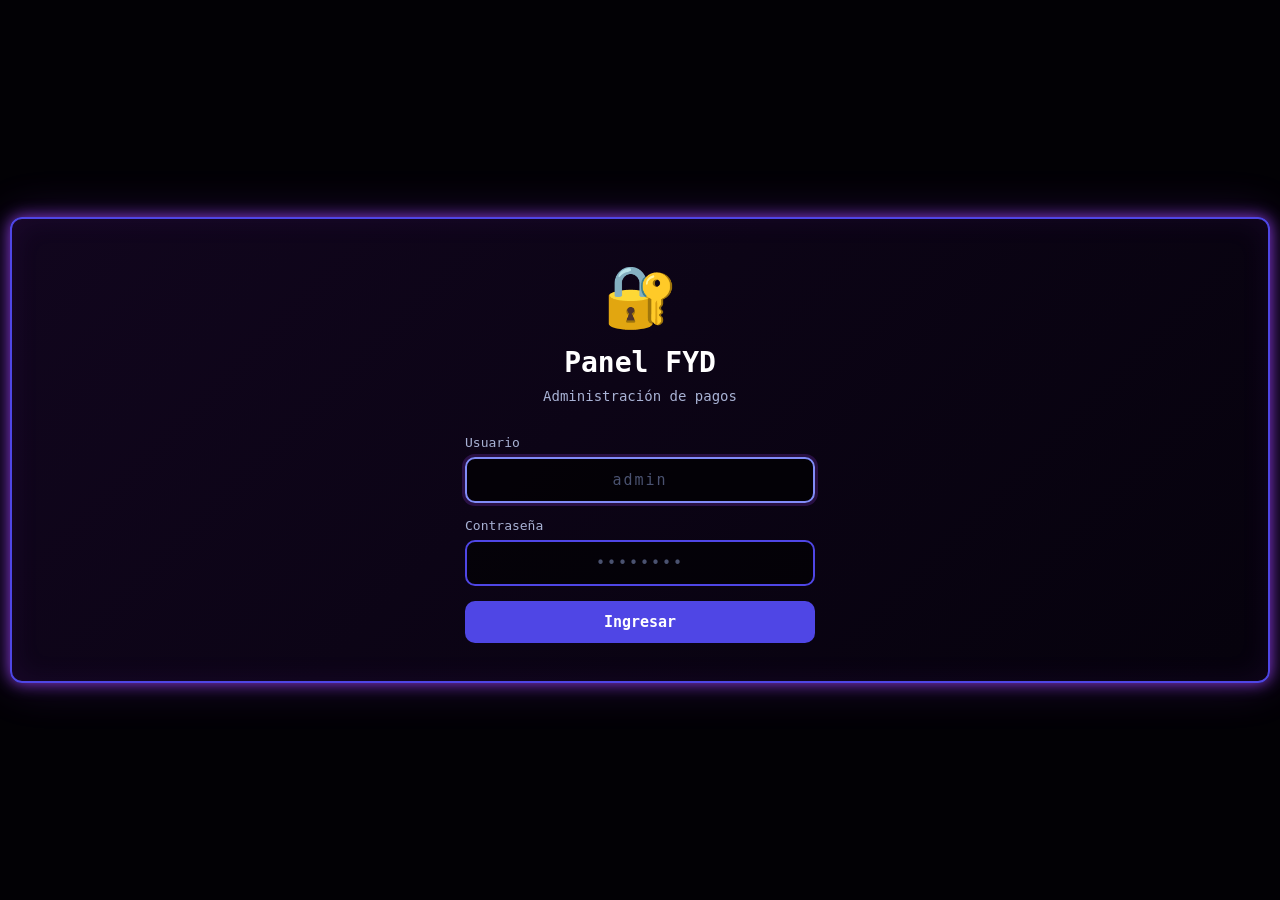
==== admin.html @ f1370318 "Add files via upload" ====
<!DOCTYPE html>
<html lang="es">
<head>
    <meta charset="UTF-8">
    <meta name="viewport" content="width=device-width, initial-scale=1.0">
    <title>Panel FYD - Administración</title>
    <meta name="mobile-web-app-capable" content="yes">
    <style>
        :root {
            --violet: #4f46e5;
            --violet-soft: #818cf8;
            --violet-neon: #4338ca;
            --green: #27A17C;
            --red: #9b1c2e;
            --gold: #ffb530;
            --line: rgba(160, 68, 255, .48);
            --panel: rgba(6, 2, 13, .91);
            --ui-scale: .9;
        }

        .btn-primary {
            background: var(--violet);
            color: #fff;
        }

        .btn-primary:hover {
            transform: translateY(-1px);
            box-shadow: 0 5px 20px rgba(79, 70, 229, 0.4);
        }

        * {
            box-sizing: border-box;
            margin: 0;
            padding: 0;
        }

        body {
            min-height: 100vh;
            margin: 0;
            color: #fff;
            font: 14px/1.3 "Lucida Console", Monaco, monospace;
            background: #020105;
            display: flex;
            justify-content: center;
            align-items: center;
            padding: 10px;
        }

        .container {
            max-width: 1600px;
            width: 100%;
            padding: 0;
            display: flex;
            align-items: center;
            transition: all 0.3s ease;
        }

        .panel-principal {
            position: relative;
            width: 100%;
            padding: 18px 22px 18px 22px;
            background: linear-gradient(135deg, rgba(18, 6, 31, .95), var(--panel));
            border: 2px solid var(--violet);
            border-radius: 12px;
            box-shadow: 0 0 16px rgba(160, 68, 255, .85), 0 0 48px rgba(160, 68, 255, .2), inset 0 0 30px rgba(160, 68, 255, .08);
            transition: all 0.3s ease;
        }

        .panel-inner {
            padding: 0;
            margin: 0;
            width: 100%;
            display: flex;
            flex-direction: column;
        }

        /* ============================================
           LOGIN
        ============================================ */
        #loginScreen {
            display: flex;
            flex-direction: column;
            align-items: center;
            justify-content: center;
            min-height: 400px;
            padding: 20px;
        }

        #loginScreen .logo {
            font-size: 60px;
            margin-bottom: 10px;
        }

        #loginScreen h1 {
            color: #fff;
            font-size: 28px;
            margin-bottom: 5px;
        }

        #loginScreen .subtitle {
            color: #a8b2d4;
            font-size: 14px;
            margin-bottom: 30px;
        }

        #loginForm {
            width: 100%;
            max-width: 350px;
        }

        #loginForm .form-group {
            margin-bottom: 15px;
        }

        #loginForm label {
            display: block;
            color: #a8b2d4;
            font-size: 13px;
            margin-bottom: 5px;
        }

        #loginForm input {
            width: 100%;
            padding: 12px 16px;
            background: rgba(0, 0, 0, .6);
            border: 2px solid var(--violet);
            border-radius: 10px;
            color: #fff;
            font: 15px "Lucida Console", Monaco, monospace;
            outline: none;
            transition: all .3s;
            text-align: center;
            letter-spacing: 2px;
        }

        #loginForm input:focus {
            border-color: var(--violet-soft);
            box-shadow: 0 0 0 3px rgba(160, 68, 255, .2);
            background: rgba(0, 0, 0, .7);
        }

        #loginForm input::placeholder {
            color: #4a5270;
        }

        #loginForm .btn-login {
            width: 100%;
            padding: 12px;
            background: var(--violet);
            border: none;
            color: #fff;
            font: 15px "Lucida Console", Monaco, monospace;
            cursor: pointer;
            border-radius: 10px;
            transition: all .2s;
            font-weight: 600;
        }

        #loginForm .btn-login:hover {
            transform: translateY(-2px);
            box-shadow: 0 5px 20px rgba(160, 68, 255, .3);
        }

        #loginForm .btn-login:disabled {
            opacity: 0.6;
            cursor: not-allowed;
            transform: none;
        }

        #loginError {
            color: var(--red);
            font-size: 14px;
            margin-top: 10px;
            display: none;
            text-align: center;
        }

        #loginLoading {
            color: var(--violet-soft);
            font-size: 14px;
            margin-top: 10px;
            display: none;
            text-align: center;
        }

        /* ============================================
           HEADER - APP
        ============================================ */
        #appScreen {
            display: none;
        }

        .app-header {
            display: flex;
            justify-content: space-between;
            align-items: center;
            padding-bottom: 12px;
            border-bottom: 1px solid var(--line);
            margin-bottom: 12px;
            flex-wrap: wrap;
            gap: 8px;
        }

        .app-header .left {
            display: flex;
            align-items: center;
            gap: 12px;
        }

        .app-header .left .logo-small {
            font-size: 26px;
        }

        .app-header .left h1 {
            color: #fff;
            font-size: 18px;
        }

        .app-header .left .badge {
            background: var(--violet);
            color: white;
            padding: 1px 10px;
            border-radius: 20px;
            font-size: 11px;
        }

        .app-header .right {
            display: flex;
            align-items: center;
            gap: 12px;
        }

        .app-header .right .admin-name {
            color: #a8b2d4;
            font-size: 13px;
        }

        .app-header .right .btn-logout {
            background: rgba(255, 255, 255, 0.05);
            color: #a8b2d4;
            border: 1px solid var(--line);
            padding: 6px 14px;
            border-radius: 6px;
            cursor: pointer;
            font-family: "Lucida Console", Monaco, monospace;
            font-size: 12px;
            transition: all 0.3s;
        }

        .app-header .right .btn-logout:hover {
            background: rgba(255, 117, 111, 0.1);
            border-color: var(--red);
            color: var(--red);
        }

        .app-header .right .status {
            display: flex;
            align-items: center;
            gap: 5px;
            font-size: 12px;
            color: #4a5270;
        }

        .app-header .right .status .dot {
            width: 7px;
            height: 7px;
            border-radius: 50%;
            display: inline-block;
        }

        .app-header .right .status .dot.online {
            background: var(--green);
        }

        .app-header .right .status .dot.offline {
            background: var(--red);
        }

        .app-header .right .refresh-btn {
            background: none;
            border: none;
            color: var(--violet-soft);
            font-size: 18px;
            cursor: pointer;
            transition: transform 0.3s;
        }

        .app-header .right .refresh-btn:hover {
            transform: rotate(180deg);
        }

        /* ============================================
           ESTADÍSTICAS - FILA SUPERIOR
        ============================================ */
        .stats-row {
            display: grid;
            grid-template-columns: repeat(6, 1fr);
            gap: 10px;
            margin-bottom: 14px;
        }

        .stat-card {
            background: rgba(0, 0, 0, 0.3);
            padding: 8px 12px;
            border-radius: 8px;
            border: 1px solid rgba(160, 68, 255, 0.08);
            display: flex;
            justify-content: space-between;
            align-items: center;
        }

        .stat-card .stat-label {
            color: #4a5270;
            font-size: 11px;
        }

        .stat-card .stat-value {
            font-size: 16px;
            font-weight: 700;
            color: #fff;
        }

        .stat-card .stat-value.blue {
            color: var(--violet-soft);
        }

        .stat-card .stat-value.green {
            color: var(--green);
        }

        .stat-card .stat-value.red {
            color: var(--red);
        }

        .stat-card .stat-value.gold {
            color: var(--gold);
        }

        /* ============================================
           GRID DE PANELES (3 COLUMNAS)
        ============================================ */
        .dashboard {
            display: grid;
            grid-template-columns: 1fr 1fr 1fr;
            gap: 12px;
            min-height: 400px;
        }

        .panel {
            background: rgba(26, 31, 51, 0.6);
            border: 1px solid var(--line);
            border-radius: 10px;
            display: flex;
            flex-direction: column;
            overflow: hidden;
            backdrop-filter: blur(4px);
        }

        .panel-header {
            padding: 10px 14px;
            border-bottom: 1px solid var(--line);
            display: flex;
            justify-content: space-between;
            align-items: center;
            background: rgba(0, 0, 0, 0.3);
        }

        .panel-header h3 {
            color: var(--violet-soft);
            font-size: 12px;
            text-transform: uppercase;
            letter-spacing: 0.8px;
            font-weight: 600;
        }

        .panel-header .count {
            background: rgba(160, 68, 255, 0.15);
            color: var(--violet-soft);
            padding: 1px 10px;
            border-radius: 20px;
            font-size: 11px;
        }

        .panel-header .count.pendiente {
            background: rgba(155, 28, 46, 0.2);
            color: var(--red);
        }

        .panel-header .count.verificado {
            background: rgba(39, 161, 124, 0.2);
            color: var(--green);
        }

        .panel-header .count.rechazado {
            background: rgba(155, 28, 46, 0.15);
            color: var(--red);
        }

        .panel-body {
            flex: 1;
            overflow-y: auto;
            padding: 10px;
            max-height: 480px;
        }

        .panel-body::-webkit-scrollbar {
            width: 4px;
        }

        .panel-body::-webkit-scrollbar-track {
            background: rgba(255, 255, 255, 0.05);
            border-radius: 2px;
        }

        .panel-body::-webkit-scrollbar-thumb {
            background: var(--violet);
            border-radius: 2px;
        }

        /* ============================================
           TARJETAS DE REPORTES
        ============================================ */
        .report-card {
            background: rgba(0, 0, 0, 0.3);
            border-radius: 8px;
            padding: 8px 12px;
            margin-bottom: 8px;
            border-left: 3px solid var(--violet);
            transition: all 0.2s;
            font-size: 13px;
        }

        .report-card:hover {
            transform: translateX(3px);
            border-color: var(--violet-soft);
            background: rgba(0, 0, 0, 0.5);
        }

        .report-card.verified {
            border-left-color: var(--green);
            opacity: 0.85;
        }

        .report-card.rejected {
            border-left-color: var(--red);
            opacity: 0.85;
        }

        .report-card .row {
            display: flex;
            justify-content: space-between;
            align-items: center;
            margin-bottom: 2px;
        }

        .report-card .label {
            color: #4a5270;
            font-size: 10px;
            text-transform: uppercase;
            letter-spacing: 0.5px;
        }

        .report-card .value {
            color: #fff;
            font-size: 13px;
            font-weight: 500;
        }

        .report-card .value.monto {
            color: var(--gold);
        }

        .report-card .value.monto-verde {
            color: var(--green);
        }

        .report-card .value.id {
            font-size: 10px;
            color: #4a5270;
            font-weight: 300;
        }

        .report-card .whatsapp-link {
            display: inline-block;
            margin-left: 6px;
            text-decoration: none;
            vertical-align: middle;
            transition: transform 0.2s;
        }

        .report-card .whatsapp-link:hover {
            transform: scale(1.15);
        }

        .report-card .whatsapp-link img {
            width: 16px;
            height: 16px;
            display: inline-block;
            vertical-align: middle;
            border-radius: 3px;
            filter: invert(1);
        }

        .report-card .actions {
            margin-top: 6px;
            display: flex;
            gap: 6px;
            flex-wrap: wrap;
        }

        .btn {
            padding: 4px 12px;
            border: none;
            border-radius: 5px;
            font-size: 11px;
            font-weight: 600;
            cursor: pointer;
            font-family: "Lucida Console", Monaco, monospace;
            transition: all 0.2s;
        }

        .btn-success {
            background: var(--green);
            color: #fff;
        }

        .btn-success:hover {
            transform: translateY(-1px);
            box-shadow: 0 4px 15px rgba(39, 161, 124, 0.4);
        }

        .btn-danger {
            background: var(--red);
            color: #fff;
        }

        .btn-danger:hover {
            transform: translateY(-1px);
            box-shadow: 0 4px 15px rgba(155, 28, 46, 0.4);
        }

        .btn-sm {
            padding: 3px 10px;
            font-size: 10px;
        }

        /* ============================================
           EMPTY STATE
        ============================================ */
        .empty-state {
            text-align: center;
            padding: 30px 15px;
            color: #4a5270;
        }

        .empty-state .icon {
            font-size: 32px;
            margin-bottom: 8px;
        }

        .empty-state p {
            font-size: 13px;
        }

        /* ============================================
           LOADER
        ============================================ */
        .loader {
            text-align: center;
            padding: 25px;
            color: #4a5270;
            font-size: 13px;
        }

        .loader::after {
            content: '';
            display: inline-block;
            width: 16px;
            height: 16px;
            border: 2px solid var(--line);
            border-top: 2px solid var(--violet);
            border-radius: 50%;
            animation: spin 0.8s linear infinite;
            margin-left: 8px;
            vertical-align: middle;
        }

        @keyframes spin {
            0% { transform: rotate(0deg); }
            100% { transform: rotate(360deg); }
        }

        /* ============================================
           TOAST
        ============================================ */
        .toast-container {
            position: fixed;
            bottom: 20px;
            right: 20px;
            z-index: 9999;
            display: flex;
            flex-direction: column;
            gap: 8px;
        }

        .toast {
            background: rgba(15, 12, 28, 0.95);
            color: #fff;
            padding: 10px 20px;
            border-radius: 8px;
            border: 1px solid var(--line);
            box-shadow: 0 10px 30px rgba(0,0,0,0.5);
            animation: slideIn 0.3s ease;
            max-width: 320px;
            font-size: 13px;
            backdrop-filter: blur(10px);
        }

        .toast.success {
            border-left: 4px solid var(--green);
        }

        .toast.error {
            border-left: 4px solid var(--red);
        }

        .toast.info {
            border-left: 4px solid var(--violet);
        }

        @keyframes slideIn {
            from { opacity: 0; transform: translateX(20px); }
            to { opacity: 1; transform: translateX(0); }
        }

        /* ============================================
           MODAL PARA COMPROBANTE
        ============================================ */
        .modal-comprobante {
            position: fixed;
            top: 0;
            left: 0;
            width: 100%;
            height: 100%;
            background: rgba(0, 0, 0, 0.9);
            display: none;
            justify-content: center;
            align-items: center;
            z-index: 99999;
            padding: 20px;
            backdrop-filter: blur(10px);
        }

        .modal-comprobante.active {
            display: flex;
            animation: fadeInModal 0.3s ease;
        }

        @keyframes fadeInModal {
            from { opacity: 0; transform: scale(0.95); }
            to { opacity: 1; transform: scale(1); }
        }

        .modal-comprobante .modal-content {
            max-width: 90%;
            max-height: 90%;
            border-radius: 12px;
            border: 2px solid var(--violet);
            box-shadow: 0 0 60px rgba(160, 68, 255, 0.3);
            background: #151928;
            padding: 16px;
            position: relative;
        }

        .modal-comprobante .modal-content img {
            max-width: 100%;
            max-height: 80vh;
            border-radius: 8px;
            display: block;
        }

        .modal-comprobante .modal-close {
            position: absolute;
            top: -12px;
            right: -12px;
            width: 34px;
            height: 34px;
            background: var(--red);
            border: none;
            border-radius: 50%;
            color: white;
            font-size: 18px;
            cursor: pointer;
            font-family: "Lucida Console", Monaco, monospace;
            transition: all 0.2s;
            display: flex;
            align-items: center;
            justify-content: center;
        }

        .modal-comprobante .modal-close:hover {
            transform: scale(1.1);
            box-shadow: 0 0 20px rgba(155, 28, 46, 0.4);
        }

        .modal-comprobante .modal-info {
            color: #a8b2d4;
            font-size: 11px;
            text-align: center;
            padding: 6px 0 0 0;
            border-top: 1px solid var(--line);
            margin-top: 8px;
        }

        /* ============================================
           RESPONSIVE
        ============================================ */
        @media (max-width: 1200px) {
            .stats-row {
                grid-template-columns: repeat(3, 1fr);
            }
            .dashboard {
                grid-template-columns: 1fr 1fr;
            }
        }

        @media (max-width: 900px) {
            .dashboard {
                grid-template-columns: 1fr;
            }
            .stats-row {
                grid-template-columns: repeat(2, 1fr);
            }
        }

        @media (max-width: 768px) {
            .container {
                padding: 0;
            }
            .panel-principal {
                padding: 12px;
                border-radius: 10px;
            }
            .app-header {
                flex-direction: column;
                align-items: stretch;
                gap: 8px;
            }
            .app-header .right {
                justify-content: space-between;
                flex-wrap: wrap;
            }
            #loginScreen .logo {
                font-size: 40px;
            }
            #loginScreen h1 {
                font-size: 22px;
            }
            .stats-row {
                grid-template-columns: repeat(2, 1fr);
                gap: 6px;
            }
            .stat-card {
                padding: 6px 10px;
            }
            .stat-card .stat-value {
                font-size: 14px;
            }
            .stat-card .stat-label {
                font-size: 10px;
            }
        }

        @media (max-width: 480px) {
            .panel-principal {
                padding: 8px;
            }
            .panel-body {
                max-height: 350px;
                padding: 6px;
            }
            .report-card {
                padding: 6px 10px;
                font-size: 12px;
            }
            .report-card .row {
                flex-wrap: wrap;
                gap: 2px;
            }
            .stats-row {
                grid-template-columns: repeat(2, 1fr);
            }
            .stat-card .stat-value {
                font-size: 13px;
            }
            .app-header .right .status {
                font-size: 11px;
            }
        }
    </style>
</head>
<body>

    <div class="container">
        <div class="panel-principal">
            <div class="panel-inner">
                <!-- ==========================================
                PANTALLA DE LOGIN
                ========================================== -->
                <div id="loginScreen">
                    <div class="logo">🔐</div>
                    <h1>Panel FYD</h1>
                    <p class="subtitle">Administración de pagos</p>

                    <form id="loginForm" onsubmit="return handleLogin(event)">
                        <div class="form-group">
                            <label for="loginUser">Usuario</label>
                            <input type="text" id="loginUser" placeholder="admin" required autofocus>
                        </div>
                        <div class="form-group">
                            <label for="loginPass">Contraseña</label>
                            <input type="password" id="loginPass" placeholder="••••••••" required>
                        </div>
                        <button type="submit" class="btn-login" id="loginBtn">Ingresar</button>
                        <div id="loginError">❌ Usuario o contraseña incorrectos</div>
                        <div id="loginLoading">⏳ Verificando credenciales...</div>
                    </form>
                </div>

                <!-- ==========================================
                PANTALLA PRINCIPAL
                ========================================== -->
                <div id="appScreen">
                    <!-- Header -->
                    <div class="app-header">
                        <div class="left">
                            <span class="logo-small">💰</span>
                            <h1>Panel FYD</h1>
                            <span class="badge">Admin</span>
                        </div>
                        <div class="right">
                            <span class="admin-name" id="adminName">👤 Administrador</span>
                            <span class="status">
                                <span class="dot online" id="statusDot"></span>
                                <span id="statusText">Conectado</span>
                            </span>
                            <button class="refresh-btn" onclick="cargarDatos()" title="Actualizar">🔄</button>
                            <button class="btn-logout" onclick="logout()">Salir</button>
                        </div>
                    </div>

                    <!-- Estadísticas - Fila superior -->
                    <div class="stats-row" id="statsRow">
                        <div class="stat-card">
                            <span class="stat-label">📊 Reportes</span>
                            <span class="stat-value blue" id="sTotal">0</span>
                        </div>
                        <div class="stat-card">
                            <span class="stat-label">⏳ Pendientes</span>
                            <span class="stat-value red" id="sPendientes">0</span>
                        </div>
                        <div class="stat-card">
                            <span class="stat-label">✅ Verificados</span>
                            <span class="stat-value green" id="sVerificados">0</span>
                        </div>
                        <div class="stat-card">
                            <span class="stat-label">❌ Rechazados</span>
                            <span class="stat-value red" id="sRechazados">0</span>
                        </div>
                        <div class="stat-card">
                            <span class="stat-label">💰 Monto verificado</span>
                            <span class="stat-value gold" id="sMontoVerificado">$0</span>
                        </div>
                        <div class="stat-card">
                            <span class="stat-label">📈 Tasa</span>
                            <span class="stat-value" style="color:var(--gold);" id="sTasa">0%</span>
                        </div>
                    </div>

                    <!-- Dashboard 3 paneles -->
                    <div class="dashboard">
                        <!-- Panel 1: Pendientes -->
                        <div class="panel">
                            <div class="panel-header">
                                <h3>⏳ Pendientes</h3>
                                <span class="count pendiente" id="pendientesCount">0</span>
                            </div>
                            <div class="panel-body" id="pendientesList">
                                <div class="loader">Cargando...</div>
                            </div>
                        </div>

                        <!-- Panel 2: Verificados -->
                        <div class="panel">
                            <div class="panel-header">
                                <h3>✅ Verificados</h3>
                                <span class="count verificado" id="verificadosCount">0</span>
                            </div>
                            <div class="panel-body" id="verificadosList">
                                <div class="loader">Cargando...</div>
                            </div>
                        </div>

                        <!-- Panel 3: Rechazados -->
                        <div class="panel">
                            <div class="panel-header">
                                <h3>❌ Rechazados</h3>
                                <span class="count rechazado" id="rechazadosCount">0</span>
                            </div>
                            <div class="panel-body" id="rechazadosList">
                                <div class="loader">Cargando...</div>
                            </div>
                        </div>
                    </div>
                </div>
            </div>
        </div>
    </div>

    <!-- Modal para comprobante -->
    <div class="modal-comprobante" id="modalComprobante" onclick="cerrarComprobante(event)">
        <div class="modal-content" onclick="event.stopPropagation()">
            <button class="modal-close" onclick="cerrarComprobante()">✕</button>
            <img id="modalImagen" src="" alt="Comprobante">
            <div class="modal-info" id="modalInfo">Cargando comprobante...</div>
        </div>
    </div>

    <!-- Toast Container -->
    <div class="toast-container" id="toastContainer"></div>

    <script>
        // ============================================
        // CONFIGURACIÓN
        // ============================================
        const URL_LOGIN = 'https://carover0.xyz/api/login_deudabot.php';
        const URL_REPORTES = 'https://carover0.xyz/api/reportes.json';
        const URL_VERIFICADOS = 'https://carover0.xyz/api/verificados.json';
        const URL_RECHAZADOS = 'https://carover0.xyz/api/rechazados.json';
        const URL_GUARDAR = 'https://carover0.xyz/api/guardar_verificado.php';
        const URL_GUARDAR_RECHAZADO = 'https://carover0.xyz/api/guardar_rechazado.php';


        // ============================================
        // ESTADO
        // ============================================
        let token = localStorage.getItem('fyd_token') || '';
        let usuarioActual = null;
        let reportesCache = [];
        let verificadosCache = [];
        let rechazadosCache = [];
        let intervaloAutoRefresh = null;

        // ============================================
        // FUNCIONES DE UTILIDAD
        // ============================================
        function limpiarMonto(monto) {
            if (!monto) return 0;
            if (typeof monto === 'number') return monto;
            let montoStr = String(monto).replace(/[^0-9.]/g, '');
            return parseFloat(montoStr) || 0;
        }

        function formatMonto(monto) {
            return '$' + Number(monto).toLocaleString('es-AR', { minimumFractionDigits: 0 });
        }

        function generarID(dni, monto, fecha) {
            const str = `${dni}|${monto}|${fecha}`;
            let hash = 0;
            for (let i = 0; i < str.length; i++) {
                hash = ((hash << 5) - hash) + str.charCodeAt(i);
                hash = hash & hash;
            }
            return 'FYD-' + Math.abs(hash).toString(16).substring(0, 8).toUpperCase();
        }

        function mostrarToast(mensaje, tipo = 'info') {
            const container = document.getElementById('toastContainer');
            const toast = document.createElement('div');
            toast.className = `toast ${tipo}`;
            toast.textContent = mensaje;
            container.appendChild(toast);
            setTimeout(() => {
                toast.style.opacity = '0';
                toast.style.transform = 'translateX(20px)';
                setTimeout(() => toast.remove(), 300);
            }, 3000);
        }

        // ============================================
        // LOGIN / LOGOUT
        // ============================================
        async function handleLogin(e) {
            e.preventDefault();

            const user = document.getElementById('loginUser').value.trim();
            const pass = document.getElementById('loginPass').value.trim();
            const btn = document.getElementById('loginBtn');
            const errorDiv = document.getElementById('loginError');
            const loadingDiv = document.getElementById('loginLoading');

            if (!user || !pass) {
                errorDiv.textContent = '❌ Ingresa usuario y contraseña';
                errorDiv.style.display = 'block';
                return false;
            }

            btn.disabled = true;
            btn.textContent = '⏳ Verificando...';
            loadingDiv.style.display = 'block';
            errorDiv.style.display = 'none';

            try {
                const response = await fetch(URL_LOGIN, {
                    method: 'POST',
                    headers: { 'Content-Type': 'application/json' },
                    body: JSON.stringify({ user, pass })
                });

                const data = await response.json();

                if (data.success) {
                    token = data.token;
                    usuarioActual = data.user;

                    localStorage.setItem('fyd_token', token);
                    localStorage.setItem('fyd_user', usuarioActual);

                    document.getElementById('loginScreen').style.display = 'none';
                    document.getElementById('appScreen').style.display = 'block';
                    document.getElementById('adminName').textContent = `👤 ${usuarioActual}`;

                    mostrarToast(`✅ Bienvenido ${usuarioActual}`, 'success');
                    cargarDatos();
                    iniciarAutoRefresh(30);
                } else {
                    errorDiv.textContent = '❌ ' + (data.error || 'Credenciales incorrectas');
                    errorDiv.style.display = 'block';
                    document.getElementById('loginPass').value = '';
                    document.getElementById('loginPass').focus();
                }
            } catch (error) {
                errorDiv.textContent = '❌ Error de conexión con el servidor';
                errorDiv.style.display = 'block';
            } finally {
                btn.disabled = false;
                btn.textContent = 'Ingresar';
                loadingDiv.style.display = 'none';
            }

            return false;
        }

        function logout() {
            if (confirm('¿Cerrar sesión?')) {
                localStorage.removeItem('fyd_token');
                localStorage.removeItem('fyd_user');
                token = '';
                usuarioActual = null;
                if (intervaloAutoRefresh) clearInterval(intervaloAutoRefresh);
                document.getElementById('appScreen').style.display = 'none';
                document.getElementById('loginScreen').style.display = 'flex';
                document.getElementById('loginPass').value = '';
                document.getElementById('loginUser').value = '';
                document.getElementById('loginUser').focus();
                mostrarToast('🔒 Sesión cerrada', 'info');
            }
        }

        // ============================================
        // CARGAR DATOS
        // ============================================
        async function cargarDatos() {
            const statusText = document.getElementById('statusText');
            const statusDot = document.getElementById('statusDot');

            statusText.textContent = 'Cargando...';
            statusDot.className = 'dot offline';

            try {
                const [reportesRes, verificadosRes, rechazadosRes] = await Promise.all([
                    fetch(URL_REPORTES + '?t=' + Date.now()),
                    fetch(URL_VERIFICADOS + '?t=' + Date.now()),
                    fetch(URL_RECHAZADOS + '?t=' + Date.now())
                ]);

                if (!reportesRes.ok || !verificadosRes.ok || !rechazadosRes.ok) {
                    throw new Error('Error al cargar datos');
                }

                const reportes = await reportesRes.json();
                const verificados = await verificadosRes.json();
                const rechazados = await rechazadosRes.json();

                reportesCache = (reportes || []).map(r => ({
                    ...r,
                    monto: limpiarMonto(r.monto),
                    operacion: r.operacion || generarID(r.dni, r.monto, r.fecha)
                }));

                verificadosCache = verificados || [];
                rechazadosCache = rechazados || [];

                renderizarPendientes();
                renderizarVerificados();
                renderizarRechazados();
                renderizarEstadisticas();

                statusText.textContent = 'Conectado';
                statusDot.className = 'dot online';

            } catch (error) {
                console.error('Error:', error);
                statusText.textContent = 'Error';
                statusDot.className = 'dot offline';
                mostrarToast('Error al cargar datos: ' + error.message, 'error');
            }
        }

        // ============================================
        // RENDERIZAR ESTADÍSTICAS (FILA SUPERIOR)
        // ============================================
        function renderizarEstadisticas() {
            const pendientes = reportesCache.filter(r => r.estado !== 'verificado' && r.estado !== 'rechazado');

            document.getElementById('sTotal').textContent = reportesCache.length;
            document.getElementById('sPendientes').textContent = pendientes.length;
            document.getElementById('sVerificados').textContent = verificadosCache.length;
            document.getElementById('sRechazados').textContent = rechazadosCache.length;

            const totalVerificado = verificadosCache.reduce((sum, r) => sum + (r.monto || 0), 0);
            document.getElementById('sMontoVerificado').textContent = formatMonto(totalVerificado);

            const tasa = reportesCache.length > 0 ? Math.round((verificadosCache.length / reportesCache.length) * 100) : 0;
            document.getElementById('sTasa').textContent = tasa + '%';
        }

        // ============================================
        // RENDERIZAR PENDIENTES
        // ============================================
        function renderizarPendientes() {
            const container = document.getElementById('pendientesList');
            const count = document.getElementById('pendientesCount');

            const pendientes = reportesCache.filter(r => r.estado !== 'verificado' && r.estado !== 'rechazado');

            count.textContent = pendientes.length;

            if (pendientes.length === 0) {
                container.innerHTML = `
                    <div class="empty-state">
                        <div class="icon">✅</div>
                        <p>No hay reportes pendientes</p>
                    </div>
                `;
                return;
            }

            container.innerHTML = pendientes.map(r => {
                const telefono = r.whatsapp || '';
                const telefonoLimpio = telefono.replace(/\D/g, '');
                const whatsappLink = telefonoLimpio.length >= 6 ? `https://wa.me/${telefonoLimpio}` : '#';
                const tieneComprobante = r.comprobante && r.comprobante.length > 0;

                return `
                    <div class="report-card">
                        <div class="row">
                            <span class="label">👤 Usuario</span>
                            <span class="value">${r.nombre || 'N/A'}</span>
                        </div>
                        <div class="row">
                            <span class="label">📌 DNI</span>
                            <span class="value">${r.dni || 'N/A'}</span>
                        </div>
                        <div class="row">
                            <span class="label">📱 Teléfono</span>
                            <span class="value">
                                ${telefono || 'N/A'}
                                ${telefonoLimpio.length >= 6 ? `
                                    <a href="${whatsappLink}" target="_blank" class="whatsapp-link" title="WhatsApp">
                                        <img src="https://cdn.jsdelivr.net/npm/simple-icons@v9/icons/whatsapp.svg" alt="WhatsApp">
                                    </a>
                                ` : ''}
                            </span>
                        </div>
                        <div class="row">
                            <span class="label">💰 Monto</span>
                            <span class="value monto">${formatMonto(r.monto)}</span>
                        </div>
                        <div class="row">
                            <span class="label">📎 Comp.</span>
                            <span class="value">
                                ${tieneComprobante ? `
                                    <button class="btn btn-primary btn-sm" onclick="verComprobante('${r.comprobante}', '${r.nombre || 'N/A'}', '${r.dni || 'N/A'}', ${r.monto || 0})">
                                        Ver
                                    </button>
                                ` : 'Sin adjunto'}
                            </span>
                        </div>
                        <div class="actions">
                            <button class="btn btn-success btn-sm" onclick="verificarPago('${r.dni}', '${r.operacion || ''}')">
                                Verificar
                            </button>
                            <button class="btn btn-danger btn-sm" onclick="rechazarPago('${r.dni}', '${r.operacion || ''}')">
                                Rechazar
                            </button>
                        </div>
                    </div>
                `;
            }).join('');
        }

        // ============================================
        // RENDERIZAR VERIFICADOS
        // ============================================
        function renderizarVerificados() {
            const container = document.getElementById('verificadosList');
            const count = document.getElementById('verificadosCount');

            count.textContent = verificadosCache.length;

            if (verificadosCache.length === 0) {
                container.innerHTML = `
                    <div class="empty-state">
                        <div class="icon">📭</div>
                        <p>No hay pagos verificados</p>
                    </div>
                `;
                return;
            }

            const ultimos = verificadosCache.slice(-30).reverse();
            container.innerHTML = ultimos.map(r => {
                const telefono = r.whatsapp || '';
                const telefonoLimpio = telefono.replace(/\D/g, '');
                const whatsappLink = telefonoLimpio.length >= 6 ? `https://wa.me/${telefonoLimpio}` : '#';

                return `
                    <div class="report-card verified">
                        <div class="row">
                            <span class="label">👤 Usuario</span>
                            <span class="value">${r.nombre || 'N/A'}</span>
                        </div>
                        <div class="row">
                            <span class="label">📌 DNI</span>
                            <span class="value">${r.dni || 'N/A'}</span>
                        </div>
                        <div class="row">
                            <span class="label">📱 Teléfono</span>
                            <span class="value">
                                ${telefono || 'N/A'}
                                ${telefonoLimpio.length >= 6 ? `
                                    <a href="${whatsappLink}" target="_blank" class="whatsapp-link" title="WhatsApp">
                                        <img src="https://cdn.jsdelivr.net/npm/simple-icons@v9/icons/whatsapp.svg" alt="WhatsApp">
                                    </a>
                                ` : ''}
                            </span>
                        </div>
                        <div class="row">
                            <span class="label">💰 Monto</span>
                            <span class="value monto-verde">${formatMonto(r.monto)}</span>
                        </div>
                        <div class="row">
                            <span class="label">📅 Verificado</span>
                            <span class="value id">${r.fecha_verificacion || r.fecha || 'N/A'}</span>
                        </div>
                    </div>
                `;
            }).join('');
        }

        // ============================================
        // RENDERIZAR RECHAZADOS
        // ============================================
        function renderizarRechazados() {
            const container = document.getElementById('rechazadosList');
            const count = document.getElementById('rechazadosCount');

            count.textContent = rechazadosCache.length;

            if (rechazadosCache.length === 0) {
                container.innerHTML = `
                    <div class="empty-state">
                        <div class="icon">📭</div>
                        <p>No hay pagos rechazados</p>
                    </div>
                `;
                return;
            }

            const ultimos = rechazadosCache.slice(-30).reverse();
            container.innerHTML = ultimos.map(r => {
                const telefono = r.whatsapp || '';
                const telefonoLimpio = telefono.replace(/\D/g, '');
                const whatsappLink = telefonoLimpio.length >= 6 ? `https://wa.me/${telefonoLimpio}` : '#';

                return `
                    <div class="report-card rejected">
                        <div class="row">
                            <span class="label">👤 Usuario</span>
                            <span class="value">${r.nombre || 'N/A'}</span>
                        </div>
                        <div class="row">
                            <span class="label">📌 DNI</span>
                            <span class="value">${r.dni || 'N/A'}</span>
                        </div>
                        <div class="row">
                            <span class="label">📱 Teléfono</span>
                            <span class="value">
                                ${telefono || 'N/A'}
                                ${telefonoLimpio.length >= 6 ? `
                                    <a href="${whatsappLink}" target="_blank" class="whatsapp-link" title="WhatsApp">
                                        <img src="https://cdn.jsdelivr.net/npm/simple-icons@v9/icons/whatsapp.svg" alt="WhatsApp">
                                    </a>
                                ` : ''}
                            </span>
                        </div>
                        <div class="row">
                            <span class="label">💰 Monto</span>
                            <span class="value monto">${formatMonto(r.monto)}</span>
                        </div>
                        <div class="row">
                            <span class="label">📅 Rechazado</span>
                            <span class="value id">${r.fecha_rechazo || r.fecha || 'N/A'}</span>
                        </div>
                    </div>
                `;
            }).join('');
        }

        // ============================================
        // ACCIONES: VERIFICAR / RECHAZAR
        // ============================================
        async function verificarPago(dni, operacion) {
            if (!confirm(`¿Verificar pago de DNI ${dni}?`)) return;

            const reporte = reportesCache.find(r => r.dni === dni && r.operacion === operacion);
            if (!reporte) {
                mostrarToast('Reporte no encontrado', 'error');
                return;
            }

            try {
                const datos = {
                    dni: reporte.dni,
                    nombre: reporte.nombre,
                    monto: reporte.monto,
                    whatsapp: reporte.whatsapp || '',
                    operacion: reporte.operacion || '',
                    fecha: reporte.fecha || new Date().toISOString(),
                    fecha_verificacion: new Date().toISOString(),
                    verificado_por: usuarioActual || 'web_admin'
                };

                const response = await fetch(URL_GUARDAR, {
                    method: 'POST',
                    headers: { 'Content-Type': 'application/json' },
                    body: JSON.stringify(datos)
                });

                const result = await response.json();
                if (result.ok) {
                    mostrarToast(`✅ Pago de ${reporte.nombre} verificado`, 'success');
                    cargarDatos();
                } else {
                    mostrarToast('Error al verificar: ' + (result.error || 'Error desconocido'), 'error');
                }
            } catch (error) {
                mostrarToast('Error: ' + error.message, 'error');
            }
        }

async function rechazarPago(dni, operacion) {
    if (!confirm(`¿Rechazar pago de DNI ${dni}?`)) return;

    const reporte = reportesCache.find(r => r.dni === dni && r.operacion === operacion);
    if (!reporte) {
        mostrarToast('Reporte no encontrado', 'error');
        return;
    }

    try {
        const datos = {
            dni: reporte.dni,
            nombre: reporte.nombre,
            monto: reporte.monto,
            whatsapp: reporte.whatsapp || '',
            operacion: reporte.operacion || '',
            fecha: reporte.fecha || new Date().toISOString(),
            rechazado_por: usuarioActual || 'web_admin'
        };

        const response = await fetch('https://carover0.xyz/api/guardar_rechazado.php', {
            method: 'POST',
            headers: { 'Content-Type': 'application/json' },
            body: JSON.stringify(datos)
        });

        const result = await response.json();
        if (result.success) {
            mostrarToast(`❌ Pago de ${reporte.nombre} rechazado`, 'error');
            cargarDatos();
        } else {
            mostrarToast('Error al rechazar: ' + (result.error || 'Error desconocido'), 'error');
        }
    } catch (error) {
        mostrarToast('Error: ' + error.message, 'error');
    }
}

        // ============================================
        // FUNCIONES PARA COMPROBANTE
        // ============================================
        function verComprobante(url, nombre, dni, monto) {
            const modal = document.getElementById('modalComprobante');
            const imagen = document.getElementById('modalImagen');
            const info = document.getElementById('modalInfo');

            imagen.src = url;
            info.textContent = `📄 ${nombre} · DNI: ${dni} · ${formatMonto(monto)}`;

            modal.classList.add('active');
            document.body.style.overflow = 'hidden';
        }

        function cerrarComprobante(event) {
            if (event && event.target && event.target.id !== 'modalComprobante' && event.target.className !== 'modal-close') {
                return;
            }
            const modal = document.getElementById('modalComprobante');
            modal.classList.remove('active');
            document.body.style.overflow = 'auto';
        }

        document.addEventListener('keydown', (e) => {
            if (e.key === 'Escape') {
                cerrarComprobante();
            }
        });

        // ============================================
        // AUTO-REFRESCO
        // ============================================
        function iniciarAutoRefresh(segundos = 30) {
            if (intervaloAutoRefresh) clearInterval(intervaloAutoRefresh);
            intervaloAutoRefresh = setInterval(cargarDatos, segundos * 1000);
        }

        // ============================================
        // INICIO
        // ============================================
        document.addEventListener('DOMContentLoaded', () => {
            document.getElementById('loginScreen').style.display = 'flex';
            document.getElementById('appScreen').style.display = 'none';
            document.getElementById('loginUser').focus();

            document.getElementById('loginPass').addEventListener('keypress', (e) => {
                if (e.key === 'Enter') {
                    document.getElementById('loginForm').dispatchEvent(new Event('submit'));
                }
            });
        });

        document.addEventListener('keydown', (e) => {
            if (e.key === 'Escape' && document.getElementById('appScreen').style.display === 'block') {
                logout();
            }
        });
    </script>
</body>
</html>
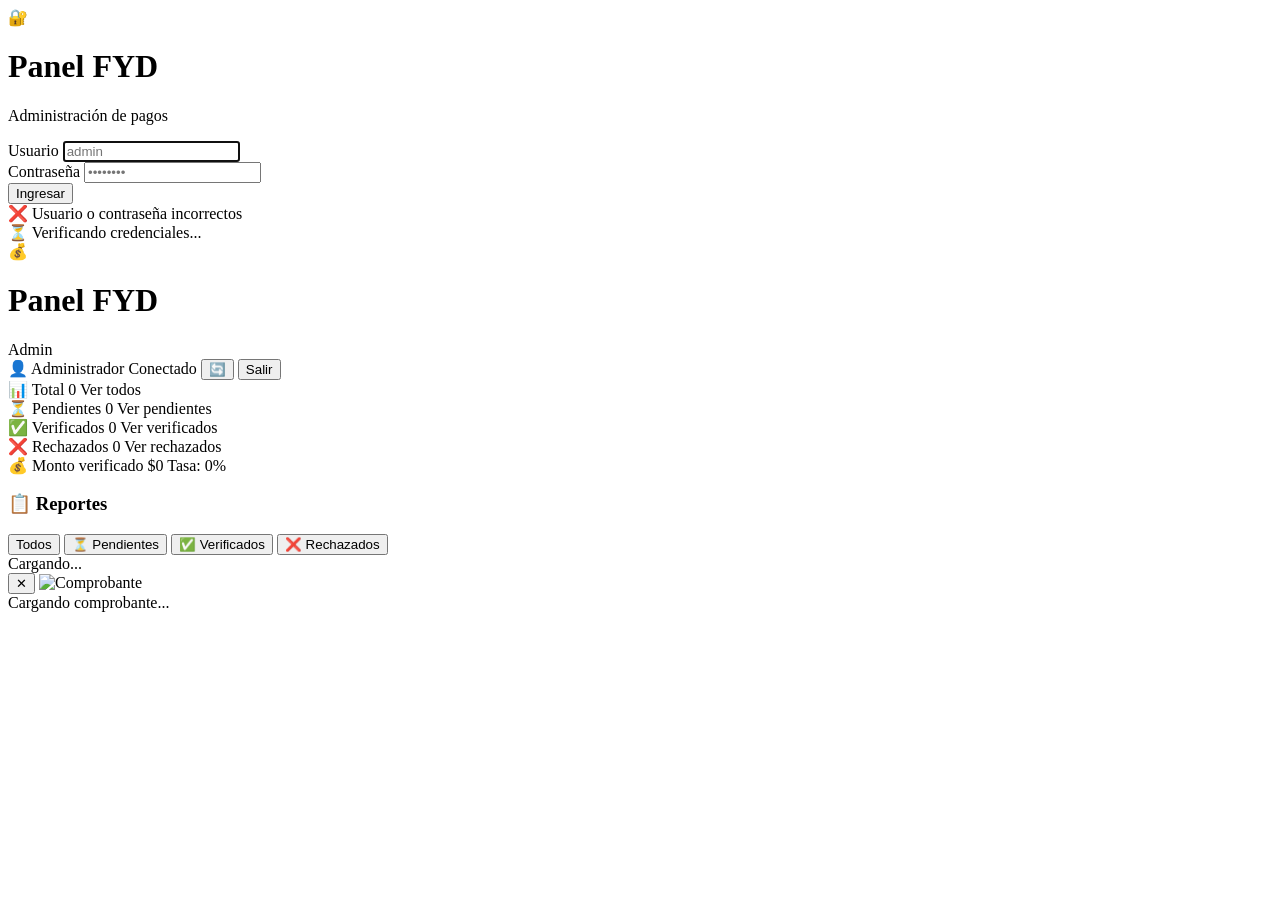
==== commit 13b2fa12: "Update admin.html" ====
--- a/admin.html
+++ b/admin.html
@@ -5,813 +5,17 @@
     <meta name="viewport" content="width=device-width, initial-scale=1.0">
     <title>Panel FYD - Administración</title>
     <meta name="mobile-web-app-capable" content="yes">
-    <style>
-        :root {
-            --violet: #4f46e5;
-            --violet-soft: #818cf8;
-            --violet-neon: #4338ca;
-            --green: #27A17C;
-            --red: #9b1c2e;
-            --gold: #ffb530;
-            --line: rgba(160, 68, 255, .48);
-            --panel: rgba(6, 2, 13, .91);
-            --ui-scale: .9;
-        }
-
-        .btn-primary {
-            background: var(--violet);
-            color: #fff;
-        }
-
-        .btn-primary:hover {
-            transform: translateY(-1px);
-            box-shadow: 0 5px 20px rgba(79, 70, 229, 0.4);
-        }
-
-        * {
-            box-sizing: border-box;
-            margin: 0;
-            padding: 0;
-        }
-
-        body {
-            min-height: 100vh;
-            margin: 0;
-            color: #fff;
-            font: 14px/1.3 "Lucida Console", Monaco, monospace;
-            background: #020105;
-            display: flex;
-            justify-content: center;
-            align-items: center;
-            padding: 10px;
-        }
-
-        .container {
-            max-width: 1600px;
-            width: 100%;
-            padding: 0;
-            display: flex;
-            align-items: center;
-            transition: all 0.3s ease;
-        }
-
-        .panel-principal {
-            position: relative;
-            width: 100%;
-            padding: 18px 22px 18px 22px;
-            background: linear-gradient(135deg, rgba(18, 6, 31, .95), var(--panel));
-            border: 2px solid var(--violet);
-            border-radius: 12px;
-            box-shadow: 0 0 16px rgba(160, 68, 255, .85), 0 0 48px rgba(160, 68, 255, .2), inset 0 0 30px rgba(160, 68, 255, .08);
-            transition: all 0.3s ease;
-        }
-
-        .panel-inner {
-            padding: 0;
-            margin: 0;
-            width: 100%;
-            display: flex;
-            flex-direction: column;
-        }
-
-        /* ============================================
-           LOGIN
-        ============================================ */
-        #loginScreen {
-            display: flex;
-            flex-direction: column;
-            align-items: center;
-            justify-content: center;
-            min-height: 400px;
-            padding: 20px;
-        }
-
-        #loginScreen .logo {
-            font-size: 60px;
-            margin-bottom: 10px;
-        }
-
-        #loginScreen h1 {
-            color: #fff;
-            font-size: 28px;
-            margin-bottom: 5px;
-        }
-
-        #loginScreen .subtitle {
-            color: #a8b2d4;
-            font-size: 14px;
-            margin-bottom: 30px;
-        }
-
-        #loginForm {
-            width: 100%;
-            max-width: 350px;
-        }
-
-        #loginForm .form-group {
-            margin-bottom: 15px;
-        }
-
-        #loginForm label {
-            display: block;
-            color: #a8b2d4;
-            font-size: 13px;
-            margin-bottom: 5px;
-        }
-
-        #loginForm input {
-            width: 100%;
-            padding: 12px 16px;
-            background: rgba(0, 0, 0, .6);
-            border: 2px solid var(--violet);
-            border-radius: 10px;
-            color: #fff;
-            font: 15px "Lucida Console", Monaco, monospace;
-            outline: none;
-            transition: all .3s;
-            text-align: center;
-            letter-spacing: 2px;
-        }
-
-        #loginForm input:focus {
-            border-color: var(--violet-soft);
-            box-shadow: 0 0 0 3px rgba(160, 68, 255, .2);
-            background: rgba(0, 0, 0, .7);
-        }
-
-        #loginForm input::placeholder {
-            color: #4a5270;
-        }
-
-        #loginForm .btn-login {
-            width: 100%;
-            padding: 12px;
-            background: var(--violet);
-            border: none;
-            color: #fff;
-            font: 15px "Lucida Console", Monaco, monospace;
-            cursor: pointer;
-            border-radius: 10px;
-            transition: all .2s;
-            font-weight: 600;
-        }
-
-        #loginForm .btn-login:hover {
-            transform: translateY(-2px);
-            box-shadow: 0 5px 20px rgba(160, 68, 255, .3);
-        }
-
-        #loginForm .btn-login:disabled {
-            opacity: 0.6;
-            cursor: not-allowed;
-            transform: none;
-        }
-
-        #loginError {
-            color: var(--red);
-            font-size: 14px;
-            margin-top: 10px;
-            display: none;
-            text-align: center;
-        }
-
-        #loginLoading {
-            color: var(--violet-soft);
-            font-size: 14px;
-            margin-top: 10px;
-            display: none;
-            text-align: center;
-        }
-
-        /* ============================================
-           HEADER - APP
-        ============================================ */
-        #appScreen {
-            display: none;
-        }
-
-        .app-header {
-            display: flex;
-            justify-content: space-between;
-            align-items: center;
-            padding-bottom: 12px;
-            border-bottom: 1px solid var(--line);
-            margin-bottom: 12px;
-            flex-wrap: wrap;
-            gap: 8px;
-        }
-
-        .app-header .left {
-            display: flex;
-            align-items: center;
-            gap: 12px;
-        }
-
-        .app-header .left .logo-small {
-            font-size: 26px;
-        }
-
-        .app-header .left h1 {
-            color: #fff;
-            font-size: 18px;
-        }
-
-        .app-header .left .badge {
-            background: var(--violet);
-            color: white;
-            padding: 1px 10px;
-            border-radius: 20px;
-            font-size: 11px;
-        }
-
-        .app-header .right {
-            display: flex;
-            align-items: center;
-            gap: 12px;
-        }
-
-        .app-header .right .admin-name {
-            color: #a8b2d4;
-            font-size: 13px;
-        }
-
-        .app-header .right .btn-logout {
-            background: rgba(255, 255, 255, 0.05);
-            color: #a8b2d4;
-            border: 1px solid var(--line);
-            padding: 6px 14px;
-            border-radius: 6px;
-            cursor: pointer;
-            font-family: "Lucida Console", Monaco, monospace;
-            font-size: 12px;
-            transition: all 0.3s;
-        }
-
-        .app-header .right .btn-logout:hover {
-            background: rgba(255, 117, 111, 0.1);
-            border-color: var(--red);
-            color: var(--red);
-        }
-
-        .app-header .right .status {
-            display: flex;
-            align-items: center;
-            gap: 5px;
-            font-size: 12px;
-            color: #4a5270;
-        }
-
-        .app-header .right .status .dot {
-            width: 7px;
-            height: 7px;
-            border-radius: 50%;
-            display: inline-block;
-        }
-
-        .app-header .right .status .dot.online {
-            background: var(--green);
-        }
-
-        .app-header .right .status .dot.offline {
-            background: var(--red);
-        }
-
-        .app-header .right .refresh-btn {
-            background: none;
-            border: none;
-            color: var(--violet-soft);
-            font-size: 18px;
-            cursor: pointer;
-            transition: transform 0.3s;
-        }
-
-        .app-header .right .refresh-btn:hover {
-            transform: rotate(180deg);
-        }
-
-        /* ============================================
-           ESTADÍSTICAS - FILA SUPERIOR
-        ============================================ */
-        .stats-row {
-            display: grid;
-            grid-template-columns: repeat(6, 1fr);
-            gap: 10px;
-            margin-bottom: 14px;
-        }
-
-        .stat-card {
-            background: rgba(0, 0, 0, 0.3);
-            padding: 8px 12px;
-            border-radius: 8px;
-            border: 1px solid rgba(160, 68, 255, 0.08);
-            display: flex;
-            justify-content: space-between;
-            align-items: center;
-        }
-
-        .stat-card .stat-label {
-            color: #4a5270;
-            font-size: 11px;
-        }
-
-        .stat-card .stat-value {
-            font-size: 16px;
-            font-weight: 700;
-            color: #fff;
-        }
-
-        .stat-card .stat-value.blue {
-            color: var(--violet-soft);
-        }
-
-        .stat-card .stat-value.green {
-            color: var(--green);
-        }
-
-        .stat-card .stat-value.red {
-            color: var(--red);
-        }
-
-        .stat-card .stat-value.gold {
-            color: var(--gold);
-        }
-
-        /* ============================================
-           GRID DE PANELES (3 COLUMNAS)
-        ============================================ */
-        .dashboard {
-            display: grid;
-            grid-template-columns: 1fr 1fr 1fr;
-            gap: 12px;
-            min-height: 400px;
-        }
-
-        .panel {
-            background: rgba(26, 31, 51, 0.6);
-            border: 1px solid var(--line);
-            border-radius: 10px;
-            display: flex;
-            flex-direction: column;
-            overflow: hidden;
-            backdrop-filter: blur(4px);
-        }
-
-        .panel-header {
-            padding: 10px 14px;
-            border-bottom: 1px solid var(--line);
-            display: flex;
-            justify-content: space-between;
-            align-items: center;
-            background: rgba(0, 0, 0, 0.3);
-        }
-
-        .panel-header h3 {
-            color: var(--violet-soft);
-            font-size: 12px;
-            text-transform: uppercase;
-            letter-spacing: 0.8px;
-            font-weight: 600;
-        }
-
-        .panel-header .count {
-            background: rgba(160, 68, 255, 0.15);
-            color: var(--violet-soft);
-            padding: 1px 10px;
-            border-radius: 20px;
-            font-size: 11px;
-        }
-
-        .panel-header .count.pendiente {
-            background: rgba(155, 28, 46, 0.2);
-            color: var(--red);
-        }
-
-        .panel-header .count.verificado {
-            background: rgba(39, 161, 124, 0.2);
-            color: var(--green);
-        }
-
-        .panel-header .count.rechazado {
-            background: rgba(155, 28, 46, 0.15);
-            color: var(--red);
-        }
-
-        .panel-body {
-            flex: 1;
-            overflow-y: auto;
-            padding: 10px;
-            max-height: 480px;
-        }
-
-        .panel-body::-webkit-scrollbar {
-            width: 4px;
-        }
-
-        .panel-body::-webkit-scrollbar-track {
-            background: rgba(255, 255, 255, 0.05);
-            border-radius: 2px;
-        }
-
-        .panel-body::-webkit-scrollbar-thumb {
-            background: var(--violet);
-            border-radius: 2px;
-        }
-
-        /* ============================================
-           TARJETAS DE REPORTES
-        ============================================ */
-        .report-card {
-            background: rgba(0, 0, 0, 0.3);
-            border-radius: 8px;
-            padding: 8px 12px;
-            margin-bottom: 8px;
-            border-left: 3px solid var(--violet);
-            transition: all 0.2s;
-            font-size: 13px;
-        }
-
-        .report-card:hover {
-            transform: translateX(3px);
-            border-color: var(--violet-soft);
-            background: rgba(0, 0, 0, 0.5);
-        }
-
-        .report-card.verified {
-            border-left-color: var(--green);
-            opacity: 0.85;
-        }
-
-        .report-card.rejected {
-            border-left-color: var(--red);
-            opacity: 0.85;
-        }
-
-        .report-card .row {
-            display: flex;
-            justify-content: space-between;
-            align-items: center;
-            margin-bottom: 2px;
-        }
-
-        .report-card .label {
-            color: #4a5270;
-            font-size: 10px;
-            text-transform: uppercase;
-            letter-spacing: 0.5px;
-        }
-
-        .report-card .value {
-            color: #fff;
-            font-size: 13px;
-            font-weight: 500;
-        }
-
-        .report-card .value.monto {
-            color: var(--gold);
-        }
-
-        .report-card .value.monto-verde {
-            color: var(--green);
-        }
-
-        .report-card .value.id {
-            font-size: 10px;
-            color: #4a5270;
-            font-weight: 300;
-        }
-
-        .report-card .whatsapp-link {
-            display: inline-block;
-            margin-left: 6px;
-            text-decoration: none;
-            vertical-align: middle;
-            transition: transform 0.2s;
-        }
-
-        .report-card .whatsapp-link:hover {
-            transform: scale(1.15);
-        }
-
-        .report-card .whatsapp-link img {
-            width: 16px;
-            height: 16px;
-            display: inline-block;
-            vertical-align: middle;
-            border-radius: 3px;
-            filter: invert(1);
-        }
-
-        .report-card .actions {
-            margin-top: 6px;
-            display: flex;
-            gap: 6px;
-            flex-wrap: wrap;
-        }
-
-        .btn {
-            padding: 4px 12px;
-            border: none;
-            border-radius: 5px;
-            font-size: 11px;
-            font-weight: 600;
-            cursor: pointer;
-            font-family: "Lucida Console", Monaco, monospace;
-            transition: all 0.2s;
-        }
-
-        .btn-success {
-            background: var(--green);
-            color: #fff;
-        }
-
-        .btn-success:hover {
-            transform: translateY(-1px);
-            box-shadow: 0 4px 15px rgba(39, 161, 124, 0.4);
-        }
-
-        .btn-danger {
-            background: var(--red);
-            color: #fff;
-        }
-
-        .btn-danger:hover {
-            transform: translateY(-1px);
-            box-shadow: 0 4px 15px rgba(155, 28, 46, 0.4);
-        }
-
-        .btn-sm {
-            padding: 3px 10px;
-            font-size: 10px;
-        }
-
-        /* ============================================
-           EMPTY STATE
-        ============================================ */
-        .empty-state {
-            text-align: center;
-            padding: 30px 15px;
-            color: #4a5270;
-        }
-
-        .empty-state .icon {
-            font-size: 32px;
-            margin-bottom: 8px;
-        }
-
-        .empty-state p {
-            font-size: 13px;
-        }
-
-        /* ============================================
-           LOADER
-        ============================================ */
-        .loader {
-            text-align: center;
-            padding: 25px;
-            color: #4a5270;
-            font-size: 13px;
-        }
-
-        .loader::after {
-            content: '';
-            display: inline-block;
-            width: 16px;
-            height: 16px;
-            border: 2px solid var(--line);
-            border-top: 2px solid var(--violet);
-            border-radius: 50%;
-            animation: spin 0.8s linear infinite;
-            margin-left: 8px;
-            vertical-align: middle;
-        }
-
-        @keyframes spin {
-            0% { transform: rotate(0deg); }
-            100% { transform: rotate(360deg); }
-        }
-
-        /* ============================================
-           TOAST
-        ============================================ */
-        .toast-container {
-            position: fixed;
-            bottom: 20px;
-            right: 20px;
-            z-index: 9999;
-            display: flex;
-            flex-direction: column;
-            gap: 8px;
-        }
-
-        .toast {
-            background: rgba(15, 12, 28, 0.95);
-            color: #fff;
-            padding: 10px 20px;
-            border-radius: 8px;
-            border: 1px solid var(--line);
-            box-shadow: 0 10px 30px rgba(0,0,0,0.5);
-            animation: slideIn 0.3s ease;
-            max-width: 320px;
-            font-size: 13px;
-            backdrop-filter: blur(10px);
-        }
-
-        .toast.success {
-            border-left: 4px solid var(--green);
-        }
-
-        .toast.error {
-            border-left: 4px solid var(--red);
-        }
-
-        .toast.info {
-            border-left: 4px solid var(--violet);
-        }
-
-        @keyframes slideIn {
-            from { opacity: 0; transform: translateX(20px); }
-            to { opacity: 1; transform: translateX(0); }
-        }
-
-        /* ============================================
-           MODAL PARA COMPROBANTE
-        ============================================ */
-        .modal-comprobante {
-            position: fixed;
-            top: 0;
-            left: 0;
-            width: 100%;
-            height: 100%;
-            background: rgba(0, 0, 0, 0.9);
-            display: none;
-            justify-content: center;
-            align-items: center;
-            z-index: 99999;
-            padding: 20px;
-            backdrop-filter: blur(10px);
-        }
-
-        .modal-comprobante.active {
-            display: flex;
-            animation: fadeInModal 0.3s ease;
-        }
-
-        @keyframes fadeInModal {
-            from { opacity: 0; transform: scale(0.95); }
-            to { opacity: 1; transform: scale(1); }
-        }
-
-        .modal-comprobante .modal-content {
-            max-width: 90%;
-            max-height: 90%;
-            border-radius: 12px;
-            border: 2px solid var(--violet);
-            box-shadow: 0 0 60px rgba(160, 68, 255, 0.3);
-            background: #151928;
-            padding: 16px;
-            position: relative;
-        }
-
-        .modal-comprobante .modal-content img {
-            max-width: 100%;
-            max-height: 80vh;
-            border-radius: 8px;
-            display: block;
-        }
-
-        .modal-comprobante .modal-close {
-            position: absolute;
-            top: -12px;
-            right: -12px;
-            width: 34px;
-            height: 34px;
-            background: var(--red);
-            border: none;
-            border-radius: 50%;
-            color: white;
-            font-size: 18px;
-            cursor: pointer;
-            font-family: "Lucida Console", Monaco, monospace;
-            transition: all 0.2s;
-            display: flex;
-            align-items: center;
-            justify-content: center;
-        }
-
-        .modal-comprobante .modal-close:hover {
-            transform: scale(1.1);
-            box-shadow: 0 0 20px rgba(155, 28, 46, 0.4);
-        }
-
-        .modal-comprobante .modal-info {
-            color: #a8b2d4;
-            font-size: 11px;
-            text-align: center;
-            padding: 6px 0 0 0;
-            border-top: 1px solid var(--line);
-            margin-top: 8px;
-        }
-
-        /* ============================================
-           RESPONSIVE
-        ============================================ */
-        @media (max-width: 1200px) {
-            .stats-row {
-                grid-template-columns: repeat(3, 1fr);
-            }
-            .dashboard {
-                grid-template-columns: 1fr 1fr;
-            }
-        }
-
-        @media (max-width: 900px) {
-            .dashboard {
-                grid-template-columns: 1fr;
-            }
-            .stats-row {
-                grid-template-columns: repeat(2, 1fr);
-            }
-        }
-
-        @media (max-width: 768px) {
-            .container {
-                padding: 0;
-            }
-            .panel-principal {
-                padding: 12px;
-                border-radius: 10px;
-            }
-            .app-header {
-                flex-direction: column;
-                align-items: stretch;
-                gap: 8px;
-            }
-            .app-header .right {
-                justify-content: space-between;
-                flex-wrap: wrap;
-            }
-            #loginScreen .logo {
-                font-size: 40px;
-            }
-            #loginScreen h1 {
-                font-size: 22px;
-            }
-            .stats-row {
-                grid-template-columns: repeat(2, 1fr);
-                gap: 6px;
-            }
-            .stat-card {
-                padding: 6px 10px;
-            }
-            .stat-card .stat-value {
-                font-size: 14px;
-            }
-            .stat-card .stat-label {
-                font-size: 10px;
-            }
-        }
-
-        @media (max-width: 480px) {
-            .panel-principal {
-                padding: 8px;
-            }
-            .panel-body {
-                max-height: 350px;
-                padding: 6px;
-            }
-            .report-card {
-                padding: 6px 10px;
-                font-size: 12px;
-            }
-            .report-card .row {
-                flex-wrap: wrap;
-                gap: 2px;
-            }
-            .stats-row {
-                grid-template-columns: repeat(2, 1fr);
-            }
-            .stat-card .stat-value {
-                font-size: 13px;
-            }
-            .app-header .right .status {
-                font-size: 11px;
-            }
-        }
-    </style>
+    <link rel="stylesheet" href="admin_styles.css">
 </head>
 <body>
-
     <div class="container">
         <div class="panel-principal">
             <div class="panel-inner">
-                <!-- ==========================================
-                PANTALLA DE LOGIN
-                ========================================== -->
+                <!-- LOGIN -->
                 <div id="loginScreen">
                     <div class="logo">🔐</div>
                     <h1>Panel FYD</h1>
                     <p class="subtitle">Administración de pagos</p>
-
                     <form id="loginForm" onsubmit="return handleLogin(event)">
                         <div class="form-group">
                             <label for="loginUser">Usuario</label>
@@ -827,11 +31,8 @@
                     </form>
                 </div>
 
-                <!-- ==========================================
-                PANTALLA PRINCIPAL
-                ========================================== -->
+                <!-- APP -->
                 <div id="appScreen">
-                    <!-- Header -->
                     <div class="app-header">
                         <div class="left">
                             <span class="logo-small">💰</span>
@@ -849,67 +50,48 @@
                         </div>
                     </div>
 
-                    <!-- Estadísticas - Fila superior -->
+                    <!-- Estadísticas -->
                     <div class="stats-row" id="statsRow">
-                        <div class="stat-card">
-                            <span class="stat-label">📊 Reportes</span>
+                        <div class="stat-card" onclick="filtrar('todos')">
+                            <span class="stat-label">📊 Total</span>
                             <span class="stat-value blue" id="sTotal">0</span>
+                            <span class="stat-sub">Ver todos</span>
                         </div>
-                        <div class="stat-card">
+                        <div class="stat-card" onclick="filtrar('pendiente')">
                             <span class="stat-label">⏳ Pendientes</span>
                             <span class="stat-value red" id="sPendientes">0</span>
+                            <span class="stat-sub">Ver pendientes</span>
                         </div>
-                        <div class="stat-card">
+                        <div class="stat-card" onclick="filtrar('verificado')">
                             <span class="stat-label">✅ Verificados</span>
                             <span class="stat-value green" id="sVerificados">0</span>
+                            <span class="stat-sub">Ver verificados</span>
                         </div>
-                        <div class="stat-card">
+                        <div class="stat-card" onclick="filtrar('rechazado')">
                             <span class="stat-label">❌ Rechazados</span>
                             <span class="stat-value red" id="sRechazados">0</span>
+                            <span class="stat-sub">Ver rechazados</span>
                         </div>
                         <div class="stat-card">
                             <span class="stat-label">💰 Monto verificado</span>
                             <span class="stat-value gold" id="sMontoVerificado">$0</span>
-                        </div>
-                        <div class="stat-card">
-                            <span class="stat-label">📈 Tasa</span>
-                            <span class="stat-value" style="color:var(--gold);" id="sTasa">0%</span>
+                            <span class="stat-sub">Tasa: <span id="sTasa">0%</span></span>
                         </div>
                     </div>
 
-                    <!-- Dashboard 3 paneles -->
-                    <div class="dashboard">
-                        <!-- Panel 1: Pendientes -->
-                        <div class="panel">
-                            <div class="panel-header">
-                                <h3>⏳ Pendientes</h3>
-                                <span class="count pendiente" id="pendientesCount">0</span>
-                            </div>
-                            <div class="panel-body" id="pendientesList">
-                                <div class="loader">Cargando...</div>
+                    <!-- Lista Única de Reportes -->
+                    <div class="lista-reportes">
+                        <div class="lista-header">
+                            <h3>📋 Reportes</h3>
+                            <div class="filtros">
+                                <button class="active" data-filtro="todos" onclick="filtrar('todos')">Todos</button>
+                                <button data-filtro="pendiente" onclick="filtrar('pendiente')">⏳ Pendientes</button>
+                                <button data-filtro="verificado" onclick="filtrar('verificado')">✅ Verificados</button>
+                                <button data-filtro="rechazado" onclick="filtrar('rechazado')">❌ Rechazados</button>
                             </div>
                         </div>
-
-                        <!-- Panel 2: Verificados -->
-                        <div class="panel">
-                            <div class="panel-header">
-                                <h3>✅ Verificados</h3>
-                                <span class="count verificado" id="verificadosCount">0</span>
-                            </div>
-                            <div class="panel-body" id="verificadosList">
-                                <div class="loader">Cargando...</div>
-                            </div>
-                        </div>
-
-                        <!-- Panel 3: Rechazados -->
-                        <div class="panel">
-                            <div class="panel-header">
-                                <h3>❌ Rechazados</h3>
-                                <span class="count rechazado" id="rechazadosCount">0</span>
-                            </div>
-                            <div class="panel-body" id="rechazadosList">
-                                <div class="loader">Cargando...</div>
-                            </div>
+                        <div class="lista-body" id="listaReportes">
+                            <div class="loader">Cargando...</div>
                         </div>
                     </div>
                 </div>
@@ -929,544 +111,6 @@
     <!-- Toast Container -->
     <div class="toast-container" id="toastContainer"></div>
 
-    <script>
-        // ============================================
-        // CONFIGURACIÓN
-        // ============================================
-        const URL_LOGIN = 'https://carover0.xyz/api/login_deudabot.php';
-        const URL_REPORTES = 'https://carover0.xyz/api/reportes.json';
-        const URL_VERIFICADOS = 'https://carover0.xyz/api/verificados.json';
-        const URL_RECHAZADOS = 'https://carover0.xyz/api/rechazados.json';
-        const URL_GUARDAR = 'https://carover0.xyz/api/guardar_verificado.php';
-        const URL_GUARDAR_RECHAZADO = 'https://carover0.xyz/api/guardar_rechazado.php';
-
-
-        // ============================================
-        // ESTADO
-        // ============================================
-        let token = localStorage.getItem('fyd_token') || '';
-        let usuarioActual = null;
-        let reportesCache = [];
-        let verificadosCache = [];
-        let rechazadosCache = [];
-        let intervaloAutoRefresh = null;
-
-        // ============================================
-        // FUNCIONES DE UTILIDAD
-        // ============================================
-        function limpiarMonto(monto) {
-            if (!monto) return 0;
-            if (typeof monto === 'number') return monto;
-            let montoStr = String(monto).replace(/[^0-9.]/g, '');
-            return parseFloat(montoStr) || 0;
-        }
-
-        function formatMonto(monto) {
-            return '$' + Number(monto).toLocaleString('es-AR', { minimumFractionDigits: 0 });
-        }
-
-        function generarID(dni, monto, fecha) {
-            const str = `${dni}|${monto}|${fecha}`;
-            let hash = 0;
-            for (let i = 0; i < str.length; i++) {
-                hash = ((hash << 5) - hash) + str.charCodeAt(i);
-                hash = hash & hash;
-            }
-            return 'FYD-' + Math.abs(hash).toString(16).substring(0, 8).toUpperCase();
-        }
-
-        function mostrarToast(mensaje, tipo = 'info') {
-            const container = document.getElementById('toastContainer');
-            const toast = document.createElement('div');
-            toast.className = `toast ${tipo}`;
-            toast.textContent = mensaje;
-            container.appendChild(toast);
-            setTimeout(() => {
-                toast.style.opacity = '0';
-                toast.style.transform = 'translateX(20px)';
-                setTimeout(() => toast.remove(), 300);
-            }, 3000);
-        }
-
-        // ============================================
-        // LOGIN / LOGOUT
-        // ============================================
-        async function handleLogin(e) {
-            e.preventDefault();
-
-            const user = document.getElementById('loginUser').value.trim();
-            const pass = document.getElementById('loginPass').value.trim();
-            const btn = document.getElementById('loginBtn');
-            const errorDiv = document.getElementById('loginError');
-            const loadingDiv = document.getElementById('loginLoading');
-
-            if (!user || !pass) {
-                errorDiv.textContent = '❌ Ingresa usuario y contraseña';
-                errorDiv.style.display = 'block';
-                return false;
-            }
-
-            btn.disabled = true;
-            btn.textContent = '⏳ Verificando...';
-            loadingDiv.style.display = 'block';
-            errorDiv.style.display = 'none';
-
-            try {
-                const response = await fetch(URL_LOGIN, {
-                    method: 'POST',
-                    headers: { 'Content-Type': 'application/json' },
-                    body: JSON.stringify({ user, pass })
-                });
-
-                const data = await response.json();
-
-                if (data.success) {
-                    token = data.token;
-                    usuarioActual = data.user;
-
-                    localStorage.setItem('fyd_token', token);
-                    localStorage.setItem('fyd_user', usuarioActual);
-
-                    document.getElementById('loginScreen').style.display = 'none';
-                    document.getElementById('appScreen').style.display = 'block';
-                    document.getElementById('adminName').textContent = `👤 ${usuarioActual}`;
-
-                    mostrarToast(`✅ Bienvenido ${usuarioActual}`, 'success');
-                    cargarDatos();
-                    iniciarAutoRefresh(30);
-                } else {
-                    errorDiv.textContent = '❌ ' + (data.error || 'Credenciales incorrectas');
-                    errorDiv.style.display = 'block';
-                    document.getElementById('loginPass').value = '';
-                    document.getElementById('loginPass').focus();
-                }
-            } catch (error) {
-                errorDiv.textContent = '❌ Error de conexión con el servidor';
-                errorDiv.style.display = 'block';
-            } finally {
-                btn.disabled = false;
-                btn.textContent = 'Ingresar';
-                loadingDiv.style.display = 'none';
-            }
-
-            return false;
-        }
-
-        function logout() {
-            if (confirm('¿Cerrar sesión?')) {
-                localStorage.removeItem('fyd_token');
-                localStorage.removeItem('fyd_user');
-                token = '';
-                usuarioActual = null;
-                if (intervaloAutoRefresh) clearInterval(intervaloAutoRefresh);
-                document.getElementById('appScreen').style.display = 'none';
-                document.getElementById('loginScreen').style.display = 'flex';
-                document.getElementById('loginPass').value = '';
-                document.getElementById('loginUser').value = '';
-                document.getElementById('loginUser').focus();
-                mostrarToast('🔒 Sesión cerrada', 'info');
-            }
-        }
-
-        // ============================================
-        // CARGAR DATOS
-        // ============================================
-        async function cargarDatos() {
-            const statusText = document.getElementById('statusText');
-            const statusDot = document.getElementById('statusDot');
-
-            statusText.textContent = 'Cargando...';
-            statusDot.className = 'dot offline';
-
-            try {
-                const [reportesRes, verificadosRes, rechazadosRes] = await Promise.all([
-                    fetch(URL_REPORTES + '?t=' + Date.now()),
-                    fetch(URL_VERIFICADOS + '?t=' + Date.now()),
-                    fetch(URL_RECHAZADOS + '?t=' + Date.now())
-                ]);
-
-                if (!reportesRes.ok || !verificadosRes.ok || !rechazadosRes.ok) {
-                    throw new Error('Error al cargar datos');
-                }
-
-                const reportes = await reportesRes.json();
-                const verificados = await verificadosRes.json();
-                const rechazados = await rechazadosRes.json();
-
-                reportesCache = (reportes || []).map(r => ({
-                    ...r,
-                    monto: limpiarMonto(r.monto),
-                    operacion: r.operacion || generarID(r.dni, r.monto, r.fecha)
-                }));
-
-                verificadosCache = verificados || [];
-                rechazadosCache = rechazados || [];
-
-                renderizarPendientes();
-                renderizarVerificados();
-                renderizarRechazados();
-                renderizarEstadisticas();
-
-                statusText.textContent = 'Conectado';
-                statusDot.className = 'dot online';
-
-            } catch (error) {
-                console.error('Error:', error);
-                statusText.textContent = 'Error';
-                statusDot.className = 'dot offline';
-                mostrarToast('Error al cargar datos: ' + error.message, 'error');
-            }
-        }
-
-        // ============================================
-        // RENDERIZAR ESTADÍSTICAS (FILA SUPERIOR)
-        // ============================================
-        function renderizarEstadisticas() {
-            const pendientes = reportesCache.filter(r => r.estado !== 'verificado' && r.estado !== 'rechazado');
-
-            document.getElementById('sTotal').textContent = reportesCache.length;
-            document.getElementById('sPendientes').textContent = pendientes.length;
-            document.getElementById('sVerificados').textContent = verificadosCache.length;
-            document.getElementById('sRechazados').textContent = rechazadosCache.length;
-
-            const totalVerificado = verificadosCache.reduce((sum, r) => sum + (r.monto || 0), 0);
-            document.getElementById('sMontoVerificado').textContent = formatMonto(totalVerificado);
-
-            const tasa = reportesCache.length > 0 ? Math.round((verificadosCache.length / reportesCache.length) * 100) : 0;
-            document.getElementById('sTasa').textContent = tasa + '%';
-        }
-
-        // ============================================
-        // RENDERIZAR PENDIENTES
-        // ============================================
-        function renderizarPendientes() {
-            const container = document.getElementById('pendientesList');
-            const count = document.getElementById('pendientesCount');
-
-            const pendientes = reportesCache.filter(r => r.estado !== 'verificado' && r.estado !== 'rechazado');
-
-            count.textContent = pendientes.length;
-
-            if (pendientes.length === 0) {
-                container.innerHTML = `
-                    <div class="empty-state">
-                        <div class="icon">✅</div>
-                        <p>No hay reportes pendientes</p>
-                    </div>
-                `;
-                return;
-            }
-
-            container.innerHTML = pendientes.map(r => {
-                const telefono = r.whatsapp || '';
-                const telefonoLimpio = telefono.replace(/\D/g, '');
-                const whatsappLink = telefonoLimpio.length >= 6 ? `https://wa.me/${telefonoLimpio}` : '#';
-                const tieneComprobante = r.comprobante && r.comprobante.length > 0;
-
-                return `
-                    <div class="report-card">
-                        <div class="row">
-                            <span class="label">👤 Usuario</span>
-                            <span class="value">${r.nombre || 'N/A'}</span>
-                        </div>
-                        <div class="row">
-                            <span class="label">📌 DNI</span>
-                            <span class="value">${r.dni || 'N/A'}</span>
-                        </div>
-                        <div class="row">
-                            <span class="label">📱 Teléfono</span>
-                            <span class="value">
-                                ${telefono || 'N/A'}
-                                ${telefonoLimpio.length >= 6 ? `
-                                    <a href="${whatsappLink}" target="_blank" class="whatsapp-link" title="WhatsApp">
-                                        <img src="https://cdn.jsdelivr.net/npm/simple-icons@v9/icons/whatsapp.svg" alt="WhatsApp">
-                                    </a>
-                                ` : ''}
-                            </span>
-                        </div>
-                        <div class="row">
-                            <span class="label">💰 Monto</span>
-                            <span class="value monto">${formatMonto(r.monto)}</span>
-                        </div>
-                        <div class="row">
-                            <span class="label">📎 Comp.</span>
-                            <span class="value">
-                                ${tieneComprobante ? `
-                                    <button class="btn btn-primary btn-sm" onclick="verComprobante('${r.comprobante}', '${r.nombre || 'N/A'}', '${r.dni || 'N/A'}', ${r.monto || 0})">
-                                        Ver
-                                    </button>
-                                ` : 'Sin adjunto'}
-                            </span>
-                        </div>
-                        <div class="actions">
-                            <button class="btn btn-success btn-sm" onclick="verificarPago('${r.dni}', '${r.operacion || ''}')">
-                                Verificar
-                            </button>
-                            <button class="btn btn-danger btn-sm" onclick="rechazarPago('${r.dni}', '${r.operacion || ''}')">
-                                Rechazar
-                            </button>
-                        </div>
-                    </div>
-                `;
-            }).join('');
-        }
-
-        // ============================================
-        // RENDERIZAR VERIFICADOS
-        // ============================================
-        function renderizarVerificados() {
-            const container = document.getElementById('verificadosList');
-            const count = document.getElementById('verificadosCount');
-
-            count.textContent = verificadosCache.length;
-
-            if (verificadosCache.length === 0) {
-                container.innerHTML = `
-                    <div class="empty-state">
-                        <div class="icon">📭</div>
-                        <p>No hay pagos verificados</p>
-                    </div>
-                `;
-                return;
-            }
-
-            const ultimos = verificadosCache.slice(-30).reverse();
-            container.innerHTML = ultimos.map(r => {
-                const telefono = r.whatsapp || '';
-                const telefonoLimpio = telefono.replace(/\D/g, '');
-                const whatsappLink = telefonoLimpio.length >= 6 ? `https://wa.me/${telefonoLimpio}` : '#';
-
-                return `
-                    <div class="report-card verified">
-                        <div class="row">
-                            <span class="label">👤 Usuario</span>
-                            <span class="value">${r.nombre || 'N/A'}</span>
-                        </div>
-                        <div class="row">
-                            <span class="label">📌 DNI</span>
-                            <span class="value">${r.dni || 'N/A'}</span>
-                        </div>
-                        <div class="row">
-                            <span class="label">📱 Teléfono</span>
-                            <span class="value">
-                                ${telefono || 'N/A'}
-                                ${telefonoLimpio.length >= 6 ? `
-                                    <a href="${whatsappLink}" target="_blank" class="whatsapp-link" title="WhatsApp">
-                                        <img src="https://cdn.jsdelivr.net/npm/simple-icons@v9/icons/whatsapp.svg" alt="WhatsApp">
-                                    </a>
-                                ` : ''}
-                            </span>
-                        </div>
-                        <div class="row">
-                            <span class="label">💰 Monto</span>
-                            <span class="value monto-verde">${formatMonto(r.monto)}</span>
-                        </div>
-                        <div class="row">
-                            <span class="label">📅 Verificado</span>
-                            <span class="value id">${r.fecha_verificacion || r.fecha || 'N/A'}</span>
-                        </div>
-                    </div>
-                `;
-            }).join('');
-        }
-
-        // ============================================
-        // RENDERIZAR RECHAZADOS
-        // ============================================
-        function renderizarRechazados() {
-            const container = document.getElementById('rechazadosList');
-            const count = document.getElementById('rechazadosCount');
-
-            count.textContent = rechazadosCache.length;
-
-            if (rechazadosCache.length === 0) {
-                container.innerHTML = `
-                    <div class="empty-state">
-                        <div class="icon">📭</div>
-                        <p>No hay pagos rechazados</p>
-                    </div>
-                `;
-                return;
-            }
-
-            const ultimos = rechazadosCache.slice(-30).reverse();
-            container.innerHTML = ultimos.map(r => {
-                const telefono = r.whatsapp || '';
-                const telefonoLimpio = telefono.replace(/\D/g, '');
-                const whatsappLink = telefonoLimpio.length >= 6 ? `https://wa.me/${telefonoLimpio}` : '#';
-
-                return `
-                    <div class="report-card rejected">
-                        <div class="row">
-                            <span class="label">👤 Usuario</span>
-                            <span class="value">${r.nombre || 'N/A'}</span>
-                        </div>
-                        <div class="row">
-                            <span class="label">📌 DNI</span>
-                            <span class="value">${r.dni || 'N/A'}</span>
-                        </div>
-                        <div class="row">
-                            <span class="label">📱 Teléfono</span>
-                            <span class="value">
-                                ${telefono || 'N/A'}
-                                ${telefonoLimpio.length >= 6 ? `
-                                    <a href="${whatsappLink}" target="_blank" class="whatsapp-link" title="WhatsApp">
-                                        <img src="https://cdn.jsdelivr.net/npm/simple-icons@v9/icons/whatsapp.svg" alt="WhatsApp">
-                                    </a>
-                                ` : ''}
-                            </span>
-                        </div>
-                        <div class="row">
-                            <span class="label">💰 Monto</span>
-                            <span class="value monto">${formatMonto(r.monto)}</span>
-                        </div>
-                        <div class="row">
-                            <span class="label">📅 Rechazado</span>
-                            <span class="value id">${r.fecha_rechazo || r.fecha || 'N/A'}</span>
-                        </div>
-                    </div>
-                `;
-            }).join('');
-        }
-
-        // ============================================
-        // ACCIONES: VERIFICAR / RECHAZAR
-        // ============================================
-        async function verificarPago(dni, operacion) {
-            if (!confirm(`¿Verificar pago de DNI ${dni}?`)) return;
-
-            const reporte = reportesCache.find(r => r.dni === dni && r.operacion === operacion);
-            if (!reporte) {
-                mostrarToast('Reporte no encontrado', 'error');
-                return;
-            }
-
-            try {
-                const datos = {
-                    dni: reporte.dni,
-                    nombre: reporte.nombre,
-                    monto: reporte.monto,
-                    whatsapp: reporte.whatsapp || '',
-                    operacion: reporte.operacion || '',
-                    fecha: reporte.fecha || new Date().toISOString(),
-                    fecha_verificacion: new Date().toISOString(),
-                    verificado_por: usuarioActual || 'web_admin'
-                };
-
-                const response = await fetch(URL_GUARDAR, {
-                    method: 'POST',
-                    headers: { 'Content-Type': 'application/json' },
-                    body: JSON.stringify(datos)
-                });
-
-                const result = await response.json();
-                if (result.ok) {
-                    mostrarToast(`✅ Pago de ${reporte.nombre} verificado`, 'success');
-                    cargarDatos();
-                } else {
-                    mostrarToast('Error al verificar: ' + (result.error || 'Error desconocido'), 'error');
-                }
-            } catch (error) {
-                mostrarToast('Error: ' + error.message, 'error');
-            }
-        }
-
-async function rechazarPago(dni, operacion) {
-    if (!confirm(`¿Rechazar pago de DNI ${dni}?`)) return;
-
-    const reporte = reportesCache.find(r => r.dni === dni && r.operacion === operacion);
-    if (!reporte) {
-        mostrarToast('Reporte no encontrado', 'error');
-        return;
-    }
-
-    try {
-        const datos = {
-            dni: reporte.dni,
-            nombre: reporte.nombre,
-            monto: reporte.monto,
-            whatsapp: reporte.whatsapp || '',
-            operacion: reporte.operacion || '',
-            fecha: reporte.fecha || new Date().toISOString(),
-            rechazado_por: usuarioActual || 'web_admin'
-        };
-
-        const response = await fetch('https://carover0.xyz/api/guardar_rechazado.php', {
-            method: 'POST',
-            headers: { 'Content-Type': 'application/json' },
-            body: JSON.stringify(datos)
-        });
-
-        const result = await response.json();
-        if (result.success) {
-            mostrarToast(`❌ Pago de ${reporte.nombre} rechazado`, 'error');
-            cargarDatos();
-        } else {
-            mostrarToast('Error al rechazar: ' + (result.error || 'Error desconocido'), 'error');
-        }
-    } catch (error) {
-        mostrarToast('Error: ' + error.message, 'error');
-    }
-}
-
-        // ============================================
-        // FUNCIONES PARA COMPROBANTE
-        // ============================================
-        function verComprobante(url, nombre, dni, monto) {
-            const modal = document.getElementById('modalComprobante');
-            const imagen = document.getElementById('modalImagen');
-            const info = document.getElementById('modalInfo');
-
-            imagen.src = url;
-            info.textContent = `📄 ${nombre} · DNI: ${dni} · ${formatMonto(monto)}`;
-
-            modal.classList.add('active');
-            document.body.style.overflow = 'hidden';
-        }
-
-        function cerrarComprobante(event) {
-            if (event && event.target && event.target.id !== 'modalComprobante' && event.target.className !== 'modal-close') {
-                return;
-            }
-            const modal = document.getElementById('modalComprobante');
-            modal.classList.remove('active');
-            document.body.style.overflow = 'auto';
-        }
-
-        document.addEventListener('keydown', (e) => {
-            if (e.key === 'Escape') {
-                cerrarComprobante();
-            }
-        });
-
-        // ============================================
-        // AUTO-REFRESCO
-        // ============================================
-        function iniciarAutoRefresh(segundos = 30) {
-            if (intervaloAutoRefresh) clearInterval(intervaloAutoRefresh);
-            intervaloAutoRefresh = setInterval(cargarDatos, segundos * 1000);
-        }
-
-        // ============================================
-        // INICIO
-        // ============================================
-        document.addEventListener('DOMContentLoaded', () => {
-            document.getElementById('loginScreen').style.display = 'flex';
-            document.getElementById('appScreen').style.display = 'none';
-            document.getElementById('loginUser').focus();
-
-            document.getElementById('loginPass').addEventListener('keypress', (e) => {
-                if (e.key === 'Enter') {
-                    document.getElementById('loginForm').dispatchEvent(new Event('submit'));
-                }
-            });
-        });
-
-        document.addEventListener('keydown', (e) => {
-            if (e.key === 'Escape' && document.getElementById('appScreen').style.display === 'block') {
-                logout();
-            }
-        });
-    </script>
+    <script src="admin_script.js"></script>
 </body>
-</html>+</html>
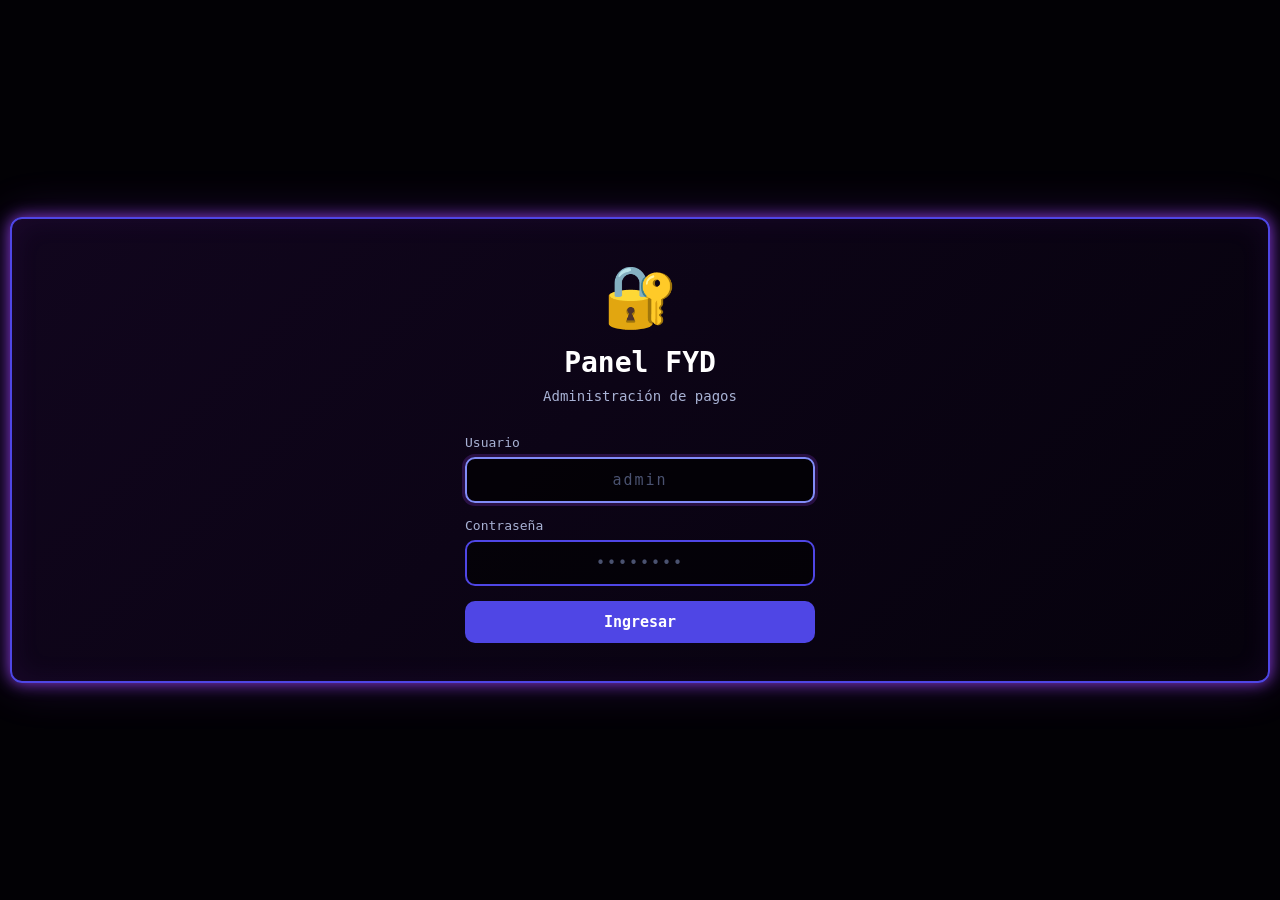
==== commit 1f992c71: "Update admin.html" ====
--- a/admin.html
+++ b/admin.html
@@ -94,6 +94,20 @@
                             <div class="loader">Cargando...</div>
                         </div>
                     </div>
+
+                    <!-- FOOTER - CORREGIDO -->
+                    <footer style="
+                        margin-top: 16px;
+                        padding: 10px 0 0 0;
+                        border-top: 1px solid var(--line);
+                        text-align: center;
+                        color: #4a5270;
+                        font-size: 11px;
+                        font-family: 'Lucida Console', Monaco, monospace;
+                    ">
+                        <p>© 2026 ACME Labs - Todos los derechos reservados</p>
+                        <p class="footer-small" style="font-size: 10px; margin-top: 2px;">🔒 Datos seguros - Procesamos pagos online</p>
+                    </footer>
                 </div>
             </div>
         </div>
--- a/admin_styles.css
+++ b/admin_styles.css
@@ -0,0 +1,678 @@
+:root {
+    --violet: #4f46e5;
+    --violet-soft: #818cf8;
+    --violet-neon: #4338ca;
+    --green: #27A17C;
+    --red: #9b1c2e;
+    --gold: #ffb530;
+    --line: rgba(160, 68, 255, .48);
+    --panel: rgba(6, 2, 13, .91);
+    --ui-scale: .9;
+}
+
+.btn-primary {
+    background: var(--violet);
+    color: #fff;
+}
+.btn-primary:hover {
+    transform: translateY(-1px);
+    box-shadow: 0 5px 20px rgba(79, 70, 229, 0.4);
+}
+
+* {
+    box-sizing: border-box;
+    margin: 0;
+    padding: 0;
+}
+
+body {
+    min-height: 100vh;
+    margin: 0;
+    color: #fff;
+    font: 14px/1.3 "Lucida Console", Monaco, monospace;
+    background: #020105;
+    display: flex;
+    justify-content: center;
+    align-items: center;
+    padding: 10px;
+}
+
+.container {
+    max-width: 1600px;
+    width: 100%;
+    padding: 0;
+    display: flex;
+    align-items: center;
+    transition: all 0.3s ease;
+}
+
+.panel-principal {
+    position: relative;
+    width: 100%;
+    padding: 18px 22px 18px 22px;
+    background: linear-gradient(135deg, rgba(18, 6, 31, .95), var(--panel));
+    border: 2px solid var(--violet);
+    border-radius: 12px;
+    box-shadow: 0 0 16px rgba(160, 68, 255, .85), 0 0 48px rgba(160, 68, 255, .2), inset 0 0 30px rgba(160, 68, 255, .08);
+    transition: all 0.3s ease;
+}
+
+.panel-inner {
+    padding: 0;
+    margin: 0;
+    width: 100%;
+    display: flex;
+    flex-direction: column;
+}
+
+/* ============================================
+   LOGIN
+============================================ */
+#loginScreen {
+    display: flex;
+    flex-direction: column;
+    align-items: center;
+    justify-content: center;
+    min-height: 400px;
+    padding: 20px;
+}
+
+#loginScreen .logo {
+    font-size: 60px;
+    margin-bottom: 10px;
+}
+#loginScreen h1 {
+    color: #fff;
+    font-size: 28px;
+    margin-bottom: 5px;
+}
+#loginScreen .subtitle {
+    color: #a8b2d4;
+    font-size: 14px;
+    margin-bottom: 30px;
+}
+
+#loginForm {
+    width: 100%;
+    max-width: 350px;
+}
+#loginForm .form-group {
+    margin-bottom: 15px;
+}
+#loginForm label {
+    display: block;
+    color: #a8b2d4;
+    font-size: 13px;
+    margin-bottom: 5px;
+}
+#loginForm input {
+    width: 100%;
+    padding: 12px 16px;
+    background: rgba(0, 0, 0, .6);
+    border: 2px solid var(--violet);
+    border-radius: 10px;
+    color: #fff;
+    font: 15px "Lucida Console", Monaco, monospace;
+    outline: none;
+    transition: all .3s;
+    text-align: center;
+    letter-spacing: 2px;
+}
+#loginForm input:focus {
+    border-color: var(--violet-soft);
+    box-shadow: 0 0 0 3px rgba(160, 68, 255, .2);
+    background: rgba(0, 0, 0, .7);
+}
+#loginForm input::placeholder {
+    color: #4a5270;
+}
+#loginForm .btn-login {
+    width: 100%;
+    padding: 12px;
+    background: var(--violet);
+    border: none;
+    color: #fff;
+    font: 15px "Lucida Console", Monaco, monospace;
+    cursor: pointer;
+    border-radius: 10px;
+    transition: all .2s;
+    font-weight: 600;
+}
+#loginForm .btn-login:hover {
+    transform: translateY(-2px);
+    box-shadow: 0 5px 20px rgba(160, 68, 255, .3);
+}
+#loginForm .btn-login:disabled {
+    opacity: 0.6;
+    cursor: not-allowed;
+    transform: none;
+}
+#loginError {
+    color: var(--red);
+    font-size: 14px;
+    margin-top: 10px;
+    display: none;
+    text-align: center;
+}
+#loginLoading {
+    color: var(--violet-soft);
+    font-size: 14px;
+    margin-top: 10px;
+    display: none;
+    text-align: center;
+}
+
+/* ============================================
+   HEADER - APP
+============================================ */
+#appScreen {
+    display: none;
+}
+
+.app-header {
+    display: flex;
+    justify-content: space-between;
+    align-items: center;
+    padding-bottom: 12px;
+    border-bottom: 1px solid var(--line);
+    margin-bottom: 12px;
+    flex-wrap: wrap;
+    gap: 8px;
+}
+.app-header .left {
+    display: flex;
+    align-items: center;
+    gap: 12px;
+}
+.app-header .left .logo-small {
+    font-size: 26px;
+}
+.app-header .left h1 {
+    color: #fff;
+    font-size: 18px;
+}
+.app-header .left .badge {
+    background: var(--violet);
+    color: white;
+    padding: 1px 10px;
+    border-radius: 20px;
+    font-size: 11px;
+}
+.app-header .right {
+    display: flex;
+    align-items: center;
+    gap: 12px;
+}
+.app-header .right .admin-name {
+    color: #a8b2d4;
+    font-size: 13px;
+}
+.app-header .right .btn-logout {
+    background: rgba(255, 255, 255, 0.05);
+    color: #a8b2d4;
+    border: 1px solid var(--line);
+    padding: 6px 14px;
+    border-radius: 6px;
+    cursor: pointer;
+    font-family: "Lucida Console", Monaco, monospace;
+    font-size: 12px;
+    transition: all 0.3s;
+}
+.app-header .right .btn-logout:hover {
+    background: rgba(255, 117, 111, 0.1);
+    border-color: var(--red);
+    color: var(--red);
+}
+.app-header .right .status {
+    display: flex;
+    align-items: center;
+    gap: 5px;
+    font-size: 12px;
+    color: #4a5270;
+}
+.app-header .right .status .dot {
+    width: 7px;
+    height: 7px;
+    border-radius: 50%;
+    display: inline-block;
+}
+.app-header .right .status .dot.online {
+    background: var(--green);
+}
+.app-header .right .status .dot.offline {
+    background: var(--red);
+}
+.app-header .right .refresh-btn {
+    background: none;
+    border: none;
+    color: var(--violet-soft);
+    font-size: 18px;
+    cursor: pointer;
+    transition: transform 0.3s;
+}
+.app-header .right .refresh-btn:hover {
+    transform: rotate(180deg);
+}
+
+/* ============================================
+   ESTADÍSTICAS - FILA SUPERIOR
+============================================ */
+.stats-row {
+    display: grid;
+    grid-template-columns: repeat(5, 1fr);
+    gap: 10px;
+    margin-bottom: 14px;
+}
+
+.stat-card {
+    background: rgba(0, 0, 0, 0.3);
+    padding: 8px 12px;
+    border-radius: 8px;
+    border: 1px solid rgba(160, 68, 255, 0.08);
+    display: flex;
+    flex-direction: column;
+    align-items: center;
+    text-align: center;
+    cursor: pointer;
+    transition: all 0.3s;
+}
+.stat-card:hover {
+    border-color: var(--violet-soft);
+    background: rgba(79, 70, 229, 0.1);
+}
+.stat-card .stat-label {
+    color: #4a5270;
+    font-size: 11px;
+}
+.stat-card .stat-value {
+    font-size: 22px;
+    font-weight: 700;
+    color: #fff;
+}
+.stat-card .stat-value.blue { color: var(--violet-soft); }
+.stat-card .stat-value.green { color: var(--green); }
+.stat-card .stat-value.red { color: var(--red); }
+.stat-card .stat-value.gold { color: var(--gold); }
+.stat-card .stat-sub {
+    font-size: 10px;
+    color: #4a5270;
+    margin-top: 2px;
+}
+
+/* ============================================
+   LISTA DE REPORTES
+============================================ */
+.lista-reportes {
+    background: rgba(26, 31, 51, 0.6);
+    border: 1px solid var(--line);
+    border-radius: 10px;
+    overflow: hidden;
+    backdrop-filter: blur(4px);
+}
+
+.lista-header {
+    padding: 10px 14px;
+    border-bottom: 1px solid var(--line);
+    display: flex;
+    justify-content: space-between;
+    align-items: center;
+    background: rgba(0, 0, 0, 0.3);
+}
+.lista-header h3 {
+    color: var(--violet-soft);
+    font-size: 12px;
+    text-transform: uppercase;
+    letter-spacing: 0.8px;
+    font-weight: 600;
+}
+.lista-header .filtros {
+    display: flex;
+    gap: 6px;
+}
+.lista-header .filtros button {
+    background: rgba(160, 68, 255, 0.1);
+    border: 1px solid transparent;
+    color: #a8b2d4;
+    padding: 3px 10px;
+    border-radius: 12px;
+    font-size: 10px;
+    cursor: pointer;
+    font-family: "Lucida Console", Monaco, monospace;
+    transition: all 0.3s;
+}
+.lista-header .filtros button:hover {
+    border-color: var(--violet-soft);
+    color: #fff;
+}
+.lista-header .filtros button.active {
+    background: var(--violet);
+    color: #fff;
+    border-color: var(--violet);
+}
+
+.lista-body {
+    padding: 10px;
+    max-height: 480px;
+    overflow-y: auto;
+}
+.lista-body::-webkit-scrollbar {
+    width: 4px;
+}
+.lista-body::-webkit-scrollbar-track {
+    background: rgba(255, 255, 255, 0.05);
+    border-radius: 2px;
+}
+.lista-body::-webkit-scrollbar-thumb {
+    background: var(--violet);
+    border-radius: 2px;
+}
+
+/* ============================================
+   TARJETAS DE REPORTES
+============================================ */
+.report-card {
+    background: rgba(0, 0, 0, 0.3);
+    border-radius: 8px;
+    padding: 8px 12px;
+    margin-bottom: 8px;
+    border-left: 3px solid var(--violet);
+    transition: all 0.2s;
+    font-size: 13px;
+}
+.report-card:hover {
+    transform: translateX(3px);
+    border-color: var(--violet-soft);
+    background: rgba(0, 0, 0, 0.5);
+}
+.report-card.verified {
+    border-left-color: var(--green);
+    opacity: 0.85;
+}
+.report-card.rejected {
+    border-left-color: var(--red);
+    opacity: 0.85;
+}
+
+.report-card .row {
+    display: flex;
+    justify-content: space-between;
+    align-items: center;
+    margin-bottom: 2px;
+    flex-wrap: wrap;
+    gap: 4px;
+}
+.report-card .label {
+    color: #4a5270;
+    font-size: 10px;
+    text-transform: uppercase;
+    letter-spacing: 0.5px;
+}
+.report-card .value {
+    color: #fff;
+    font-size: 13px;
+    font-weight: 500;
+}
+.report-card .value.monto { color: var(--gold); }
+.report-card .value.monto-verde { color: var(--green); }
+.report-card .value.id {
+    font-size: 10px;
+    color: #4a5270;
+    font-weight: 300;
+}
+
+.report-card .whatsapp-link {
+    display: inline-block;
+    margin-left: 6px;
+    text-decoration: none;
+    vertical-align: middle;
+    transition: transform 0.2s;
+}
+.report-card .whatsapp-link:hover { transform: scale(1.15); }
+.report-card .whatsapp-link img {
+    width: 16px;
+    height: 16px;
+    display: inline-block;
+    vertical-align: middle;
+    border-radius: 3px;
+    filter: invert(1);
+}
+
+.report-card .actions {
+    margin-top: 6px;
+    display: flex;
+    gap: 6px;
+    flex-wrap: wrap;
+}
+
+.btn {
+    padding: 4px 12px;
+    border: none;
+    border-radius: 5px;
+    font-size: 11px;
+    font-weight: 600;
+    cursor: pointer;
+    font-family: "Lucida Console", Monaco, monospace;
+    transition: all 0.2s;
+}
+.btn-success {
+    background: var(--green);
+    color: #fff;
+}
+.btn-success:hover {
+    transform: translateY(-1px);
+    box-shadow: 0 4px 15px rgba(39, 161, 124, 0.4);
+}
+.btn-danger {
+    background: var(--red);
+    color: #fff;
+}
+.btn-danger:hover {
+    transform: translateY(-1px);
+    box-shadow: 0 4px 15px rgba(155, 28, 46, 0.4);
+}
+.btn-sm {
+    padding: 3px 10px;
+    font-size: 10px;
+}
+
+.estado-badge {
+    font-size: 10px;
+    padding: 2px 8px;
+    border-radius: 10px;
+    font-weight: 600;
+}
+.estado-badge.pendiente {
+    background: rgba(255, 181, 48, 0.2);
+    color: var(--gold);
+}
+.estado-badge.verificado {
+    background: rgba(39, 161, 124, 0.2);
+    color: var(--green);
+}
+.estado-badge.rechazado {
+    background: rgba(155, 28, 46, 0.2);
+    color: var(--red);
+}
+
+/* ============================================
+   EMPTY STATE
+============================================ */
+.empty-state {
+    text-align: center;
+    padding: 30px 15px;
+    color: #4a5270;
+}
+.empty-state .icon {
+    font-size: 32px;
+    margin-bottom: 8px;
+}
+.empty-state p {
+    font-size: 13px;
+}
+
+/* ============================================
+   LOADER
+============================================ */
+.loader {
+    text-align: center;
+    padding: 25px;
+    color: #4a5270;
+    font-size: 13px;
+}
+.loader::after {
+    content: '';
+    display: inline-block;
+    width: 16px;
+    height: 16px;
+    border: 2px solid var(--line);
+    border-top: 2px solid var(--violet);
+    border-radius: 50%;
+    animation: spin 0.8s linear infinite;
+    margin-left: 8px;
+    vertical-align: middle;
+}
+@keyframes spin {
+    0% { transform: rotate(0deg); }
+    100% { transform: rotate(360deg); }
+}
+
+/* ============================================
+   TOAST
+============================================ */
+.toast-container {
+    position: fixed;
+    bottom: 20px;
+    right: 20px;
+    z-index: 9999;
+    display: flex;
+    flex-direction: column;
+    gap: 8px;
+}
+.toast {
+    background: rgba(15, 12, 28, 0.95);
+    color: #fff;
+    padding: 10px 20px;
+    border-radius: 8px;
+    border: 1px solid var(--line);
+    box-shadow: 0 10px 30px rgba(0,0,0,0.5);
+    animation: slideIn 0.3s ease;
+    max-width: 320px;
+    font-size: 13px;
+    backdrop-filter: blur(10px);
+}
+.toast.success { border-left: 4px solid var(--green); }
+.toast.error { border-left: 4px solid var(--red); }
+.toast.info { border-left: 4px solid var(--violet); }
+@keyframes slideIn {
+    from { opacity: 0; transform: translateX(20px); }
+    to { opacity: 1; transform: translateX(0); }
+}
+
+/* ============================================
+   MODAL PARA COMPROBANTE
+============================================ */
+.modal-comprobante {
+    position: fixed;
+    top: 0;
+    left: 0;
+    width: 100%;
+    height: 100%;
+    background: rgba(0, 0, 0, 0.9);
+    display: none;
+    justify-content: center;
+    align-items: center;
+    z-index: 99999;
+    padding: 20px;
+    backdrop-filter: blur(10px);
+}
+.modal-comprobante.active { display: flex; animation: fadeInModal 0.3s ease; }
+@keyframes fadeInModal {
+    from { opacity: 0; transform: scale(0.95); }
+    to { opacity: 1; transform: scale(1); }
+}
+.modal-comprobante .modal-content {
+    max-width: 90%;
+    max-height: 90%;
+    border-radius: 12px;
+    border: 2px solid var(--violet);
+    box-shadow: 0 0 60px rgba(160, 68, 255, 0.3);
+    background: #151928;
+    padding: 16px;
+    position: relative;
+}
+.modal-comprobante .modal-content img {
+    max-width: 100%;
+    max-height: 80vh;
+    border-radius: 8px;
+    display: block;
+}
+.modal-comprobante .modal-close {
+    position: absolute;
+    top: -12px;
+    right: -12px;
+    width: 34px;
+    height: 34px;
+    background: var(--red);
+    border: none;
+    border-radius: 50%;
+    color: white;
+    font-size: 18px;
+    cursor: pointer;
+    font-family: "Lucida Console", Monaco, monospace;
+    transition: all 0.2s;
+    display: flex;
+    align-items: center;
+    justify-content: center;
+}
+.modal-comprobante .modal-close:hover {
+    transform: scale(1.1);
+    box-shadow: 0 0 20px rgba(155, 28, 46, 0.4);
+}
+.modal-comprobante .modal-info {
+    color: #a8b2d4;
+    font-size: 11px;
+    text-align: center;
+    padding: 6px 0 0 0;
+    border-top: 1px solid var(--line);
+    margin-top: 8px;
+}
+
+/* ============================================
+   RESPONSIVE
+============================================ */
+@media (max-width: 900px) {
+    .stats-row {
+        grid-template-columns: repeat(3, 1fr);
+    }
+}
+@media (max-width: 600px) {
+    .stats-row {
+        grid-template-columns: repeat(2, 1fr);
+    }
+    .app-header {
+        flex-direction: column;
+        align-items: stretch;
+        gap: 8px;
+    }
+    .app-header .right {
+        justify-content: space-between;
+        flex-wrap: wrap;
+    }
+    .panel-principal {
+        padding: 12px;
+    }
+    .lista-body {
+        max-height: 350px;
+    }
+    .report-card .row {
+        flex-wrap: wrap;
+    }
+}
+@media (max-width: 400px) {
+    .stats-row {
+        grid-template-columns: 1fr 1fr;
+    }
+    .lista-header .filtros {
+        flex-wrap: wrap;
+    }
+}
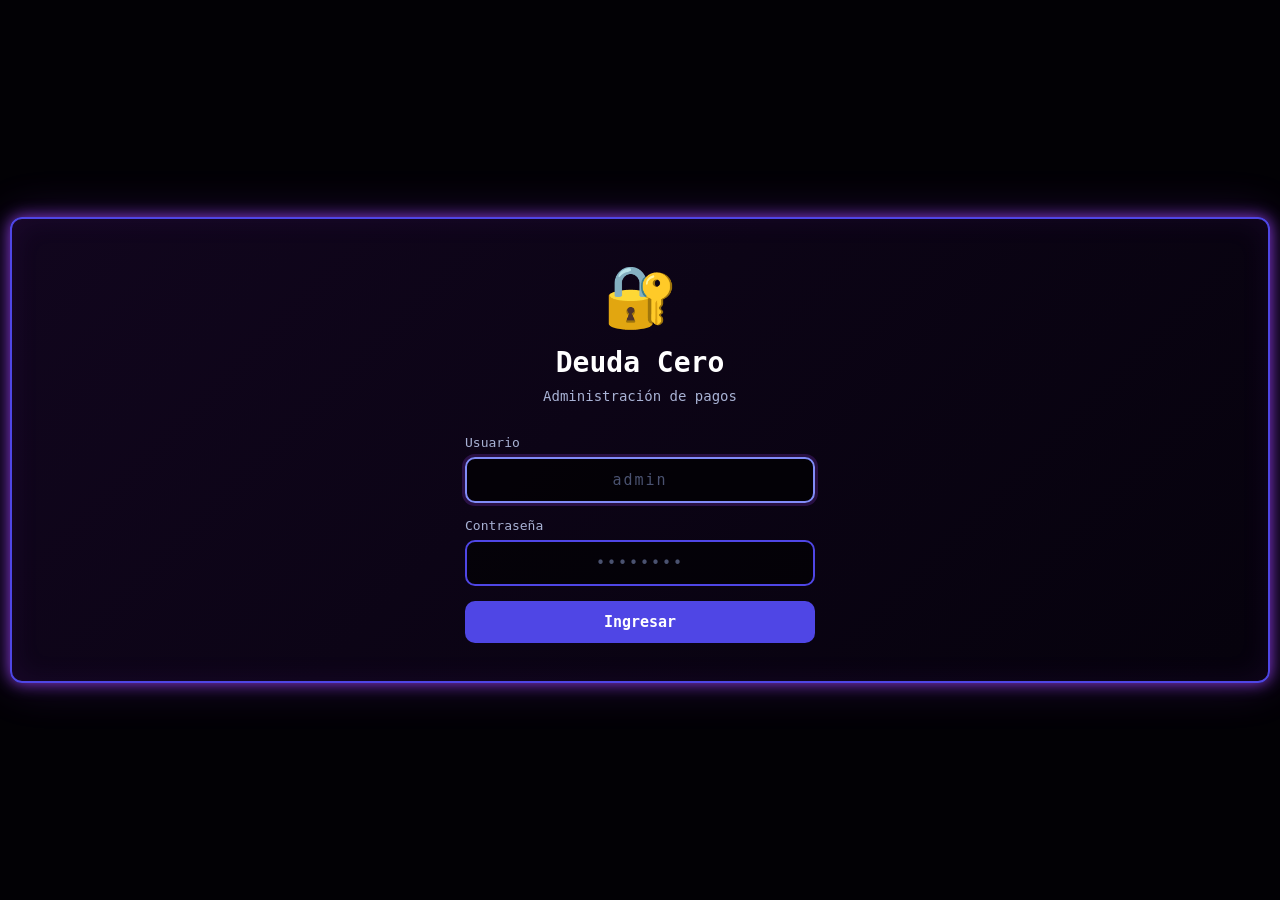
==== commit 716a6a47: "Update admin.html" ====
--- a/admin.html
+++ b/admin.html
@@ -3,7 +3,7 @@
 <head>
     <meta charset="UTF-8">
     <meta name="viewport" content="width=device-width, initial-scale=1.0">
-    <title>Panel FYD - Administración</title>
+    <title>Deuda Cero - Administración</title>
     <meta name="mobile-web-app-capable" content="yes">
     <link rel="stylesheet" href="admin_styles.css">
 </head>
@@ -14,7 +14,7 @@
                 <!-- LOGIN -->
                 <div id="loginScreen">
                     <div class="logo">🔐</div>
-                    <h1>Panel FYD</h1>
+                    <h1>Deuda Cero</h1>
                     <p class="subtitle">Administración de pagos</p>
                     <form id="loginForm" onsubmit="return handleLogin(event)">
                         <div class="form-group">
@@ -31,24 +31,34 @@
                     </form>
                 </div>
 
-                <!-- APP -->
-                <div id="appScreen">
-                    <div class="app-header">
-                        <div class="left">
-                            <span class="logo-small">💰</span>
-                            <h1>Panel FYD</h1>
-                            <span class="badge">Admin</span>
-                        </div>
-                        <div class="right">
-                            <span class="admin-name" id="adminName">👤 Administrador</span>
-                            <span class="status">
-                                <span class="dot online" id="statusDot"></span>
-                                <span id="statusText">Conectado</span>
-                            </span>
-                            <button class="refresh-btn" onclick="cargarDatos()" title="Actualizar">🔄</button>
-                            <button class="btn-logout" onclick="logout()">Salir</button>
-                        </div>
-                    </div>
+<!-- APP -->
+<div id="appScreen">
+    <div class="app-header">
+        <div class="left">
+            <span class="logo-small">🔒</span>
+            <h1>Deuda Cero</h1>
+            <span class="badge">Admin</span>
+        </div>
+        <div class="right">
+            <div class="header-top">
+                <span class="admin-name" id="adminName">👤 Administrador</span>
+                <span class="status">
+                    <span class="dot online" id="statusDot"></span>
+                    <span id="statusText">Conectado</span>
+                </span>
+            </div>
+            <div class="header-actions">
+                <button onclick="limpiarDatos('verificados')" class="btn-clean" title="Limpiar verificados">
+                    🧹
+                </button>
+                <button onclick="limpiarDatos('rechazados')" class="btn-clean" title="Limpiar rechazados">
+                    🧹
+                </button>
+                <button class="refresh-btn" onclick="cargarDatos()" title="Actualizar">🔄</button>
+                <button class="btn-logout" onclick="logout()">Salir</button>
+            </div>
+        </div>
+    </div>
 
                     <!-- Estadísticas -->
                     <div class="stats-row" id="statsRow">
--- a/admin_styles.css
+++ b/admin_styles.css
@@ -675,4 +675,242 @@
     .lista-header .filtros {
         flex-wrap: wrap;
     }
-}+}
+
+/* ============================================
+   FOOTER
+============================================ */
+footer {
+    margin-top: 16px;
+    padding: 10px 0 0 0;
+    border-top: 1px solid var(--line);
+    text-align: center;
+    color: #4a5270;
+    font-size: 11px;
+    font-family: 'Lucida Console', Monaco, monospace;
+}
+
+footer .footer-small {
+    font-size: 10px;
+    margin-top: 2px;
+}
+
+/*confirmacion de borrado */
+
+/* Estilos para los botones de limpieza */
+.header-actions {
+    display: flex;
+    align-items: center;
+    gap: 8px;
+}
+
+.btn-clean {
+    background: rgba(255, 50, 50, 0.08);
+    border: 1px solid rgba(255, 50, 50, 0.2);
+    color: #ff3333;
+    font-size: 1.1rem;
+    padding: 6px 10px;
+    cursor: pointer;
+    border-radius: 8px;
+    transition: all 0.3s ease;
+    display: flex;
+    align-items: center;
+    justify-content: center;
+    min-width: 38px;
+    min-height: 38px;
+    font-weight: bold;
+}
+
+.btn-clean:hover {
+    background: rgba(255, 50, 50, 0.2);
+    border-color: #ff3333;
+    transform: scale(1.1);
+    box-shadow: 0 2px 8px rgba(255, 50, 50, 0.3);
+}
+
+.btn-clean:active {
+    transform: scale(0.95);
+}
+
+/* Estilos para el modal de confirmación - SIN ANIMACIONES */
+.modal-confirm {
+    position: fixed;
+    top: 0;
+    left: 0;
+    right: 0;
+    bottom: 0;
+    background: rgba(0, 0, 0, 0.8);
+    display: none;
+    justify-content: center;
+    align-items: center;
+    z-index: 99999;
+    backdrop-filter: blur(8px);
+    /* ELIMINADO: animation: fadeIn 0.3s ease; */
+}
+
+.modal-confirm.active {
+    display: flex;
+}
+
+.modal-confirm-content {
+    background: #1a1d2e;
+    border: 2px solid #ff3333; /* BORDE ROJO MANTENIDO */
+    border-radius: 20px;
+    padding: 2.5rem;
+    max-width: 550px;
+    width: 92%;
+    text-align: center;
+    /* ELIMINADO: animation: slideUp 0.4s ease; */
+    box-shadow: 0 20px 60px rgba(255, 0, 0, 0.3);
+    position: relative;
+    overflow: hidden;
+}
+
+/* EFECTO GLOW ROJO MANTENIDO */
+.modal-confirm-content::before {
+    content: '';
+    position: absolute;
+    top: -50%;
+    left: -50%;
+    width: 200%;
+    height: 200%;
+    background: radial-gradient(circle, rgba(255, 0, 0, 0.05) 0%, transparent 70%);
+    animation: pulseGlow 2s ease-in-out infinite;
+}
+
+/* ICONO - SIN MOVIMIENTO DE SHAKE */
+.modal-confirm-content .icon-danger {
+    font-size: 4.5rem;
+    margin-bottom: 0.5rem;
+    display: block;
+    /* ELIMINADO: animation: shake 0.5s ease-in-out infinite; */
+}
+
+.modal-confirm-content h2 {
+    color: #ff3333;
+    font-size: 1.8rem;
+    margin-bottom: 0.5rem;
+    font-weight: 900;
+    text-transform: uppercase;
+    letter-spacing: 2px;
+}
+
+.modal-confirm-content p {
+    color: #b0b8d4;
+    margin-bottom: 1rem;
+    line-height: 1.6;
+    font-size: 1rem;
+    position: relative;
+    z-index: 1;
+}
+
+.modal-confirm-content .warning-text {
+    color: #ff6b35;
+    font-weight: bold;
+    background: rgba(255, 107, 53, 0.15);
+    padding: 0.8rem 1rem;
+    border-radius: 10px;
+    border: 1px solid rgba(255, 107, 53, 0.3);
+    font-size: 1.1rem;
+    margin: 0.5rem 0 1rem 0;
+    position: relative;
+    z-index: 1;
+}
+
+.modal-confirm-content .highlight-danger {
+    color: #ff3333;
+    font-weight: 900;
+    font-size: 1.2rem;
+}
+
+.modal-confirm-buttons {
+    display: flex;
+    gap: 1rem;
+    justify-content: center;
+    margin-top: 1.5rem;
+    position: relative;
+    z-index: 1;
+}
+
+.modal-confirm-buttons button {
+    padding: 0.8rem 2rem;
+    border: none;
+    border-radius: 12px;
+    font-weight: 700;
+    cursor: pointer;
+    transition: all 0.3s ease;
+    font-size: 1rem;
+    text-transform: uppercase;
+    letter-spacing: 1px;
+}
+
+.btn-cancel-clean {
+    background: #2a2d3e;
+    color: #b0b8d4;
+    border: 1px solid #3a3d4e !important;
+}
+
+.btn-cancel-clean:hover {
+    background: #3a3d4e;
+    transform: scale(1.05);
+}
+
+.btn-confirm-clean {
+    background: linear-gradient(135deg, #ff3333, #cc0000);
+    color: white;
+    box-shadow: 0 4px 15px rgba(255, 0, 0, 0.3);
+}
+
+.btn-confirm-clean:hover {
+    transform: scale(1.05);
+    box-shadow: 0 6px 25px rgba(255, 0, 0, 0.5);
+}
+
+.btn-confirm-clean:disabled {
+    opacity: 0.6;
+    cursor: not-allowed;
+    transform: none;
+}
+
+/* SOLO MANTENER ANIMACIONES DEL GLOW */
+@keyframes pulseGlow {
+    0%, 100% { transform: scale(1); }
+    50% { transform: scale(1.1); }
+}
+
+/* ELIMINAR LAS ANIMACIONES QUE YA NO SE USAN */
+/* @keyframes fadeIn { ... } - ELIMINADO */
+/* @keyframes slideUp { ... } - ELIMINADO */
+/* @keyframes shake { ... } - ELIMINADO */
+
+/* Responsive */
+@media (max-width: 768px) {
+    .modal-confirm-content {
+        padding: 1.5rem;
+    }
+    
+    .modal-confirm-content h2 {
+        font-size: 1.3rem;
+    }
+    
+    .modal-confirm-buttons {
+        flex-direction: column;
+    }
+    
+    .modal-confirm-buttons button {
+        width: 100%;
+        padding: 0.7rem;
+    }
+    
+    .header-actions {
+        flex-wrap: wrap;
+        justify-content: flex-end;
+    }
+    
+    .btn-clean {
+        font-size: 0.9rem;
+        padding: 4px 8px;
+        min-width: 32px;
+        min-height: 32px;
+    }
+}
